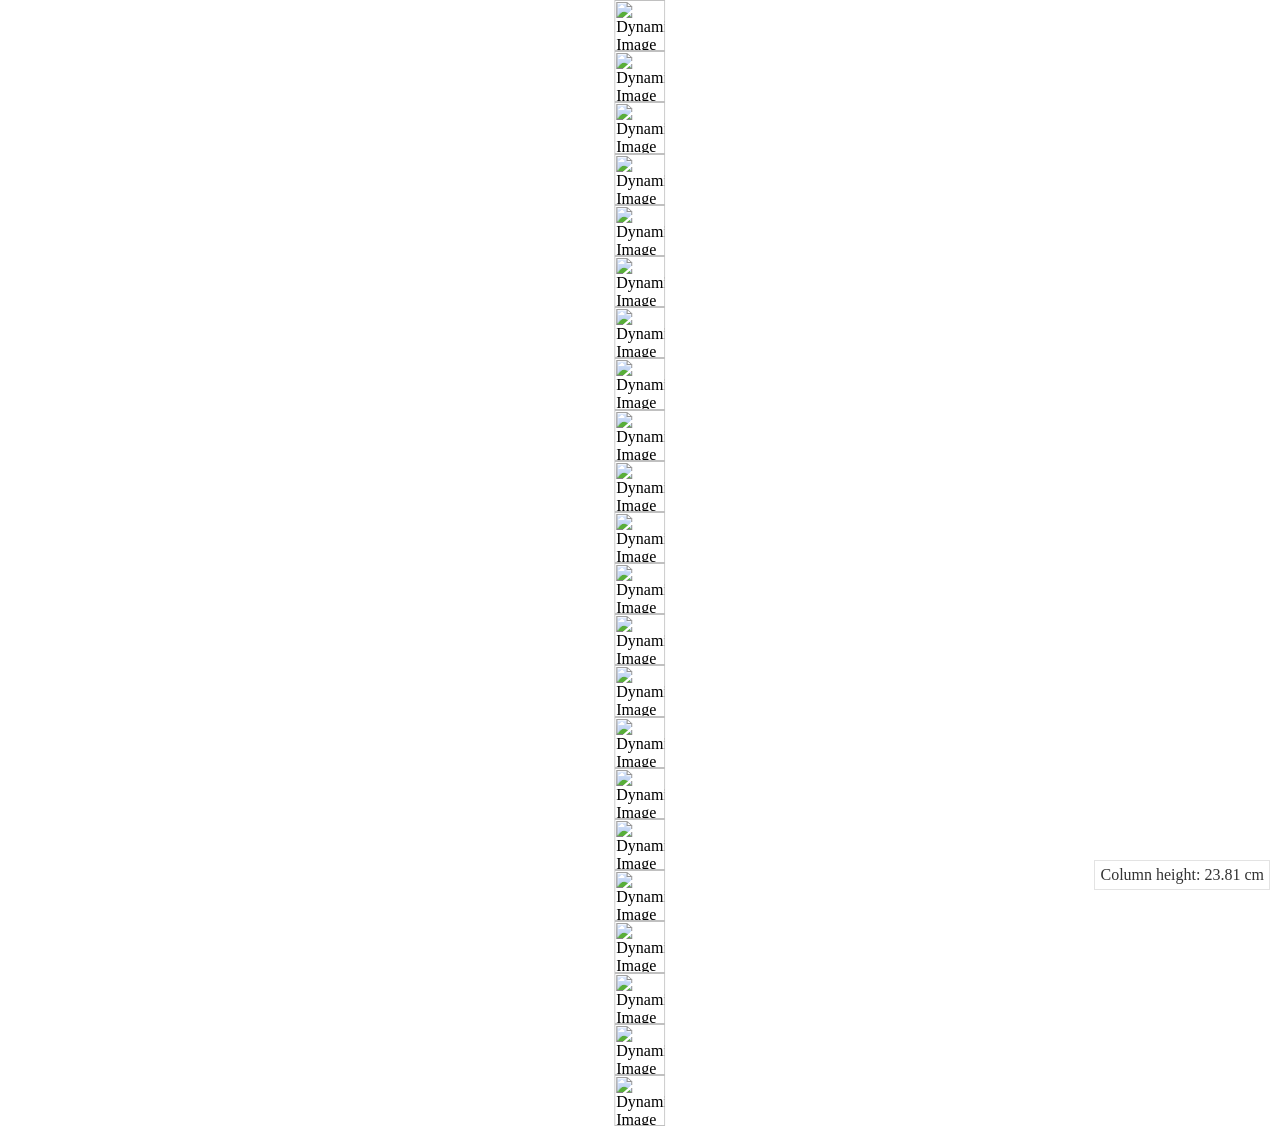
==== index.html @ cb5400fd "Add files via upload" ====
<html lang="en">
<head>
<meta charset="UTF-8">
<meta name="viewport" content="width=device-width, initial-scale=1.0">
<title>Endless Roman Column</title>
<link rel="stylesheet" href="style.css">
<style>
     
     body {
  background-color: #ffffff; /* Light gray background */
  
}

   @keyframes floatAnimation {
            0% { transform: translate(0, 0); }
            50% { transform: translate(0, -20px); }
            100% { transform: translate(0, 0); }
        }

    #pageHeightDisplay {
    position: fixed;
    /* font: arial; */
    bottom: 10px; /* Distance from the bottom of the viewport */
    right: 10px; /* Distance from the right of the viewport */
    background-color: white; /* Background color for visibility */
    padding: 5px; /* Padding around the text */
    border: 1px solid #ddd; /* Optional: adds a border */
    z-index: 1001; /* Ensures it stays above other content */
    opacity: 0.8; /* Optional: makes the background slightly transparent */
    }

  



        #image-container img {
            position: absolute;
            transform: scale(4);
            object-fit: contain;         /* Maintain aspect ratio while fitting within container */
  display: block;              /* Prevents inline gaps */
  margin: auto;      
  opacity: 0; 
        }
    .dynamic-image {  
        /* column   */
        left: 49%;
        transform: translateX(1200%);
        width: 4vw;
        display: block;
        z-index: 5;

    }

   
</style>
</head>
<body>
   
       
      
        <!-- Add more images as needed -->
    </div>

    
   


    <script src="toomanysketch.js"></script>

    <a id="pageHeightDisplay" target="_blank">column height: 0 cm</a>

<script src="sketch.js"></script>
</body>
</html>
---- style.css ----
/* Be cautious about 100vw */
* {
    margin: 0;
    padding: 0;
    box-sizing: border-box; /* Ensure consistent box sizing */
  }
  
  /* Prevent overflow */
  html, body {
    width: 100%;
    overflow-x: hidden;  /* Prevent horizontal scrolling */
  }
.confirm {
    position: fixed;
    top: 50%;
    left: 50%;
    width: 50%; /* Adjust the width as needed */
    height: auto; /* Let the height adjust based on content */
    background: rgba(255, 255, 255, 0);
    padding: 10px;
    box-sizing: border-box;
    z-index: 1000;
    opacity: 0;
    animation-name: confirm---open;
    animation-duration: 0.2s;
    animation-fill-mode: forwards;
    font-family: 'Times New Roman', Times, serif;
    display: flex;
    align-items: center;
    justify-content: center;
    transform: translate(-50%, -50%); /* Center the window */
}

.confirm--close {
    animation-name: confirm---close;

}

.confirm__window {
    width: 100%;
    max-width: 1000px;
    background: #ffffff;
    font-size: 14px;
   
    border: 1px solid #000000; /* Add a black border */
    /* border-radius: 5px; */
    overflow: hidden;
    /* box-shadow: 0 0 10px rgba(0, 0, 0, 0.3); */
    font-family: 'Times New Roman', Times, serif;
    opacity: 0;
    transform: scale(0.75);
    animation-name: confirm__window---open;
    animation-duration: 0.2s;
    animation-fill-mode: forwards;
    animation-delay: 0.2s;
}

.confirm__titlebar,
.confirm__content,
.confirm__buttons {
  
    padding: 1em;
}

.confirm__titlebar {
    background: #fffefe;
    color: #000000;
    line-height: 0.7em;
    display: flex;
    align-items: center;
    justify-content: space-between;
    border-bottom: 1px solid #000000;
}

.confirm__title {
    /* font-weight: bold; */
    font-family: 'Times New Roman', Times, serif;
    font-size: 1em;
}

.confirm__close {
    font-family: 'Times New Roman', Times, serif;
    background: none;
    outline: none;
    border: none;
    transform: scale(2.5);
    color: #000000;
    transition: color 0.15s;
}

.confirm__close:hover {
    color: #ffffff;
    cursor: pointer;
}

.confirm__content {
    line-height: 2em;
    font-family: 'Times New Roman', Times, serif;
}

.confirm__buttons {
    background: #dccdcd;
   
    display: flex;
    justify-content: flex-end;
    

    /* padding: 0.8em 1.2em; */
  
    background: #ffffff;
    color: solid #000000;
    font-family: 'Times New Roman', Times, serif;
    /* font-weight: bold; */
    font-size: 1em;
    gap: 1em; 
    margin-left: 0.9em;
    cursor: pointer;
    outline: none;
}

.confirm__button {
    background: #eeeeee;
   
    display: flex;
    justify-content: flex-end;
    border: 1px solid #000000; 

    padding: 0.3em 0.5em; 
    background: #ffffff;
    color: solid #000000;
    font-family: 'Times New Roman', Times, serif;
    cursor: pointer;
    outline: none;
}

.confirm__button--fill {
    background: #ffffff;
    color: #333333;
}

.confirm__button:focus {
    box-shadow: 0 0 30px rgba(0, 0, 0, 0.5);
}

@keyframes confirm---open {
    from { opacity: 0 }
    to { opacity: 1 }
}

@keyframes confirm---close {
    from { opacity: 1 }
    to { opacity: 0 }
}

@keyframes confirm__window---open {
    to {
        opacity: 1;
        transform: scale(1);
    }
}

#confirmDialog {
    display: none; /* Hidden initially */
}

.dynamic-heart {
    font-size: 1.5rem;
    position: fixed;
    pointer-events: none;
    animation: float 5s linear infinite;
  }
  
  /* Style for fireworks (heart particles) */
  .firework {
    position: fixed;
    font-size: 1.5rem; /* Adjust size for visibility */
    pointer-events: none;
    opacity: 1; /* Start fully visible */
    transition: opacity 1s ease-out;
  }
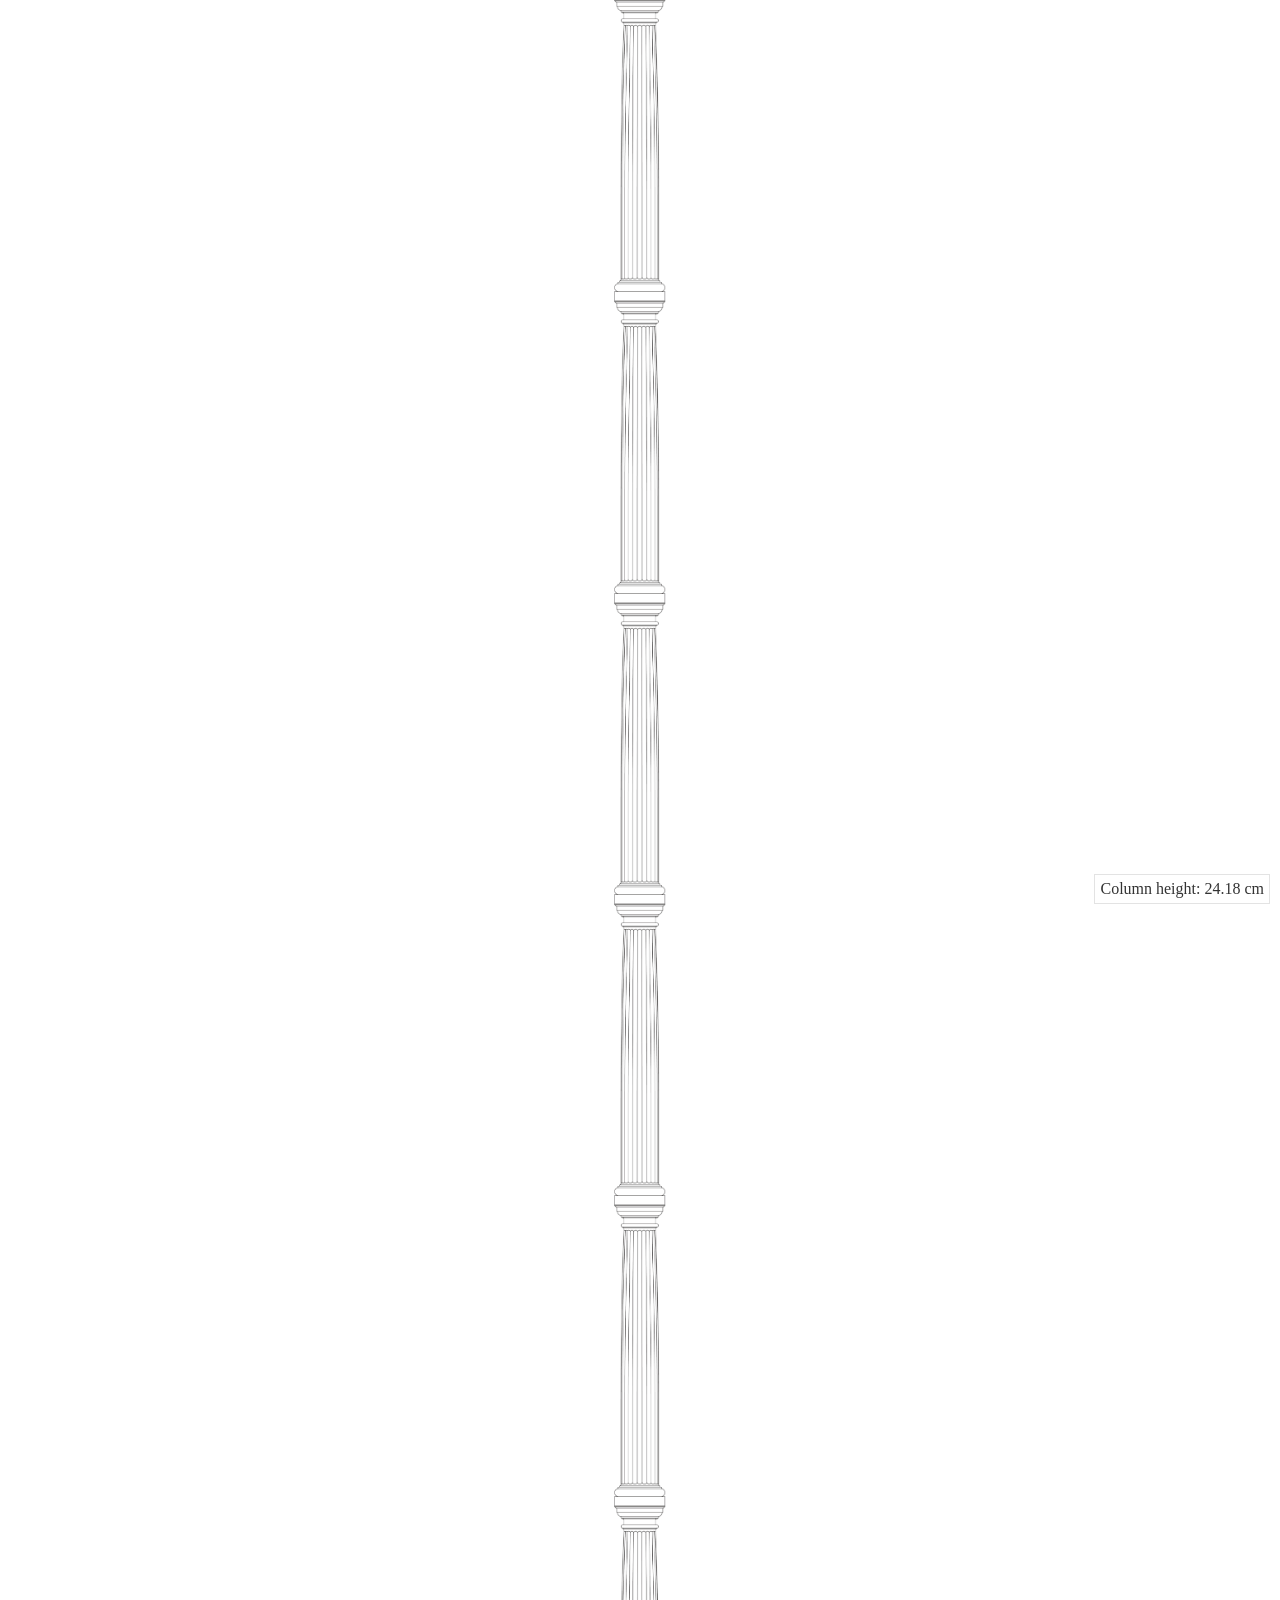
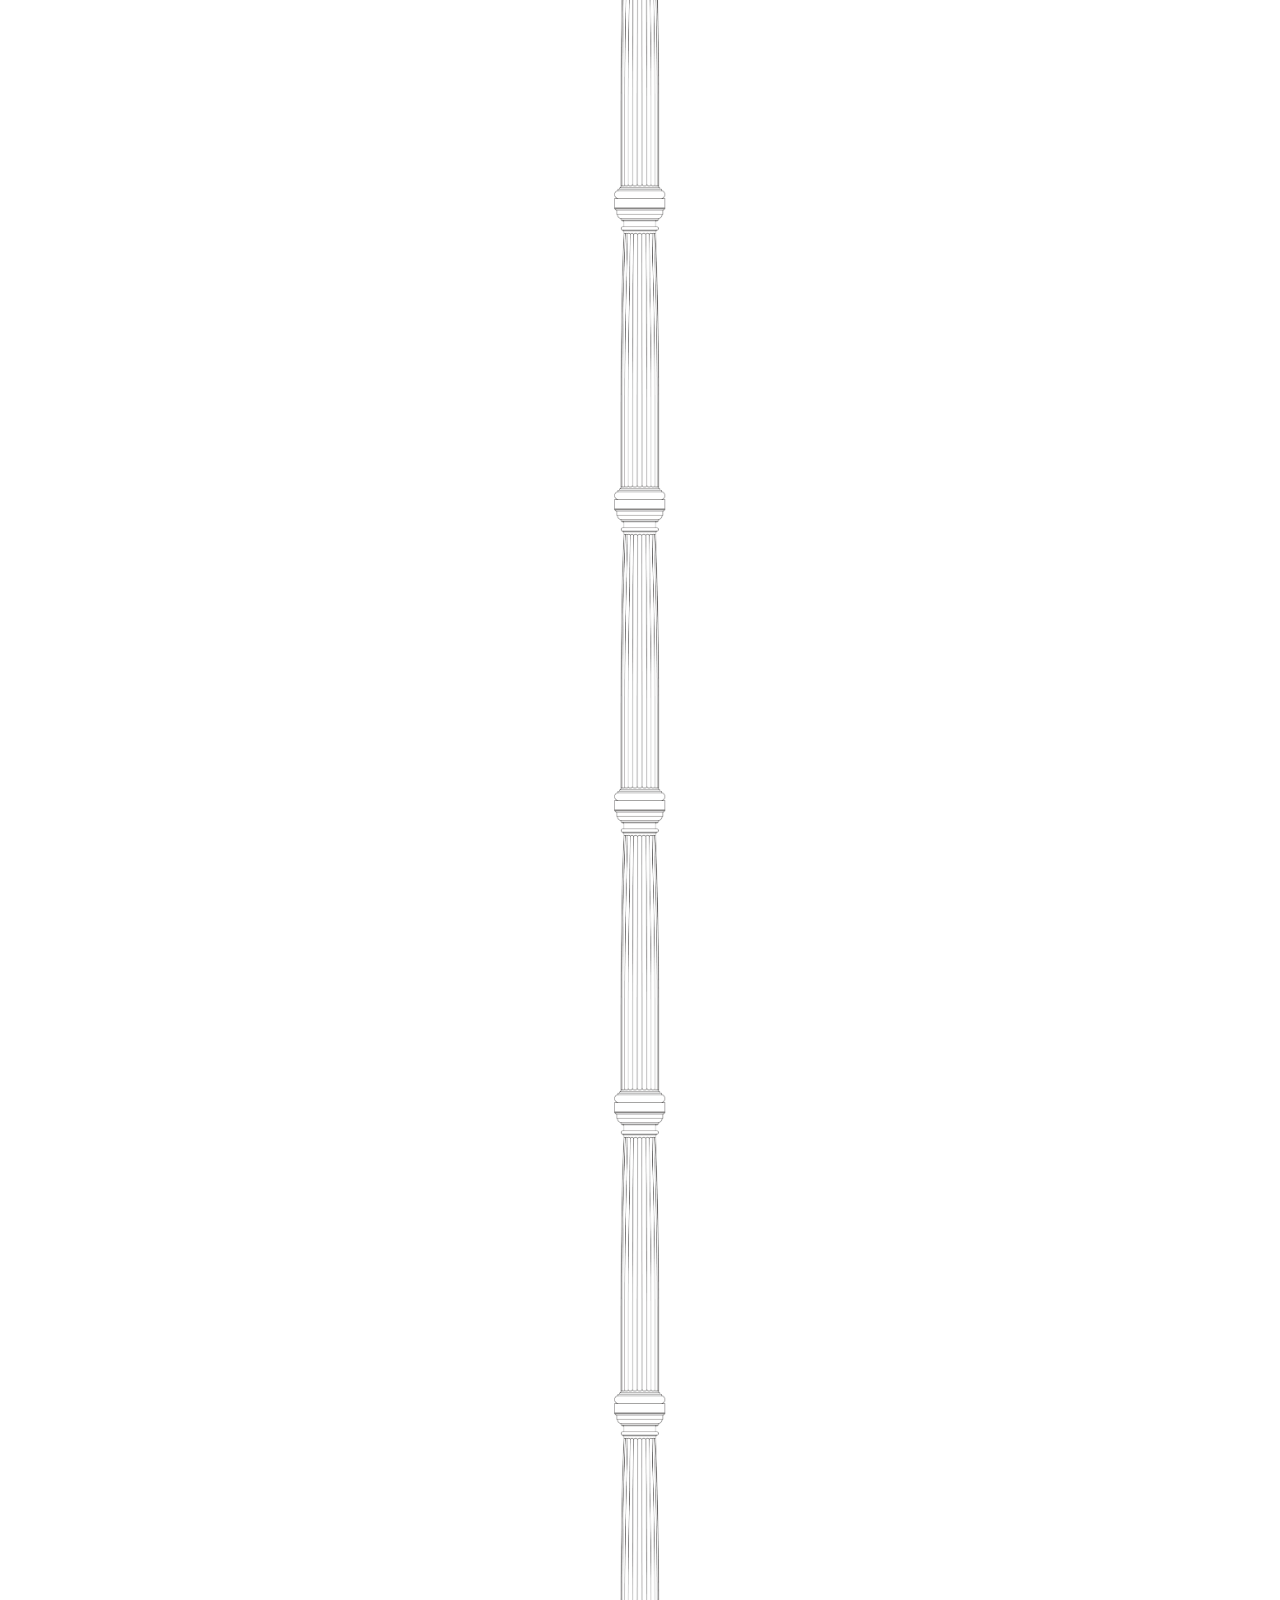
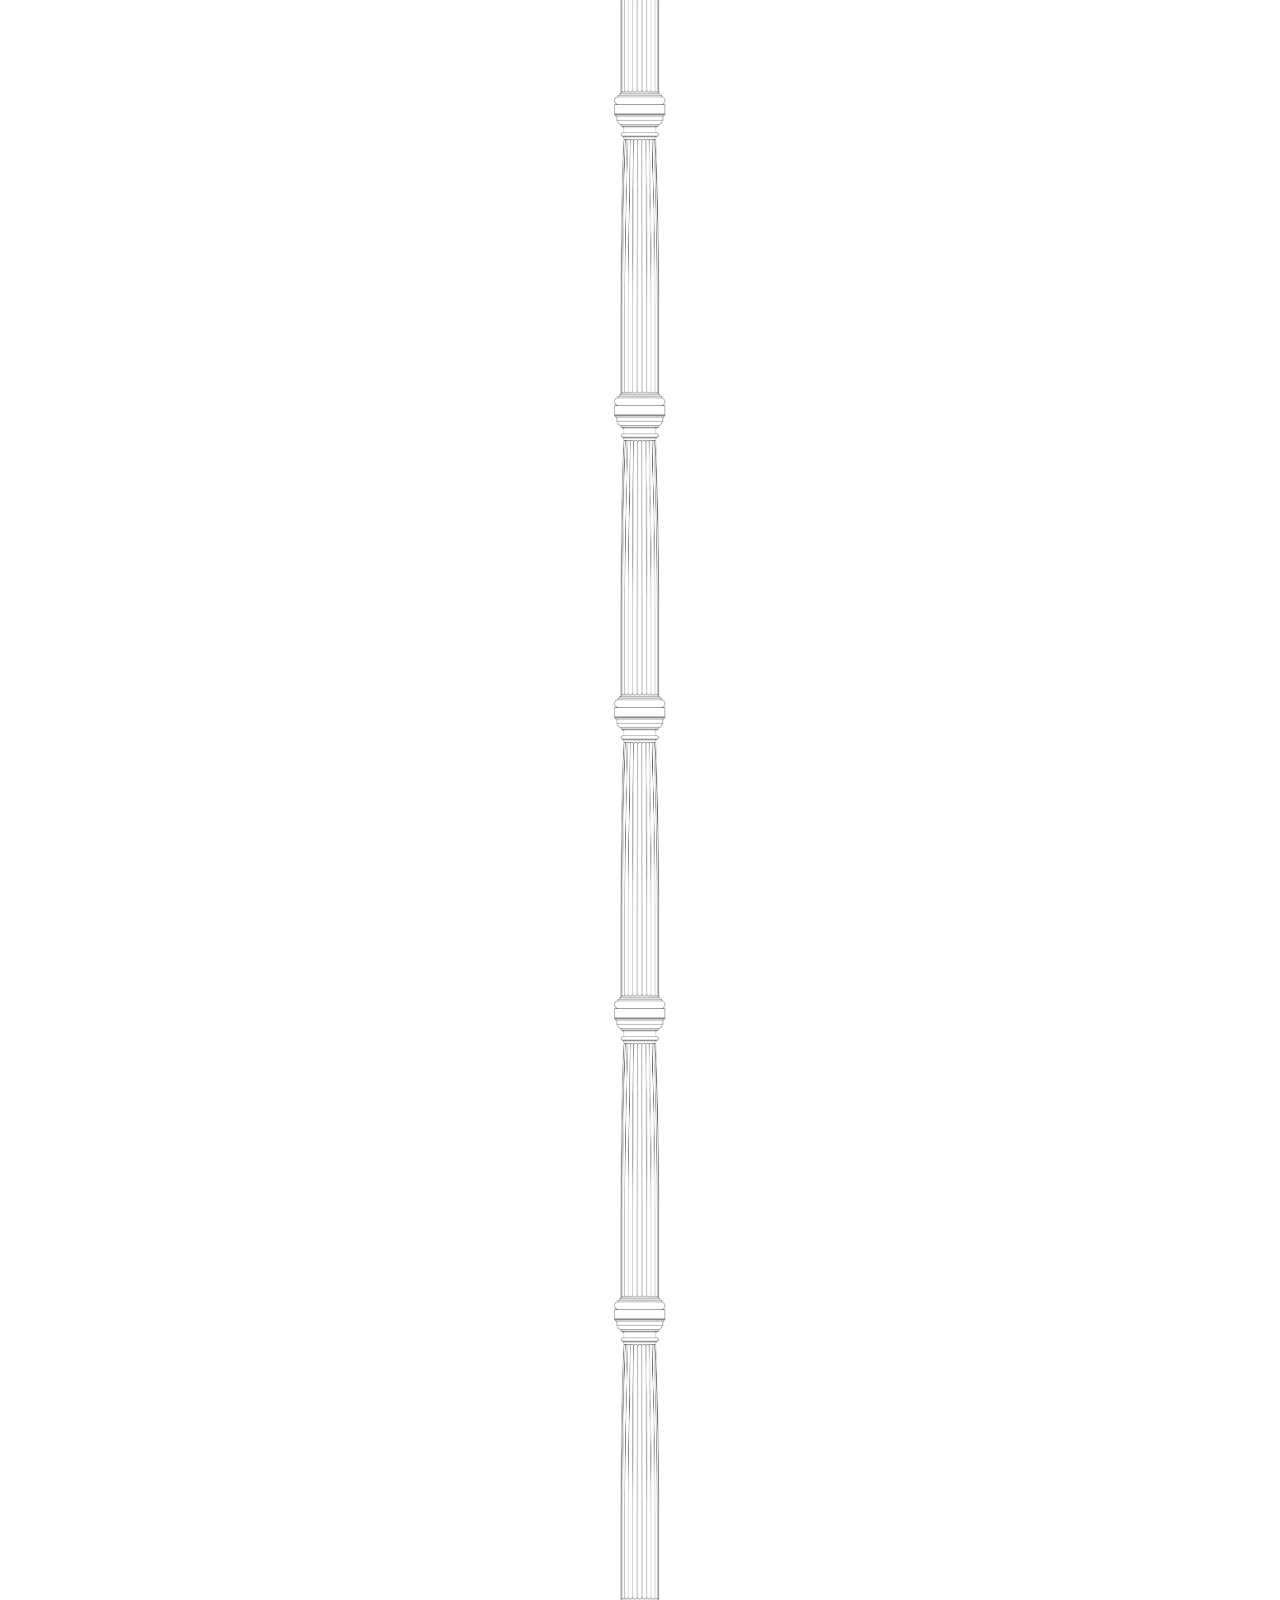
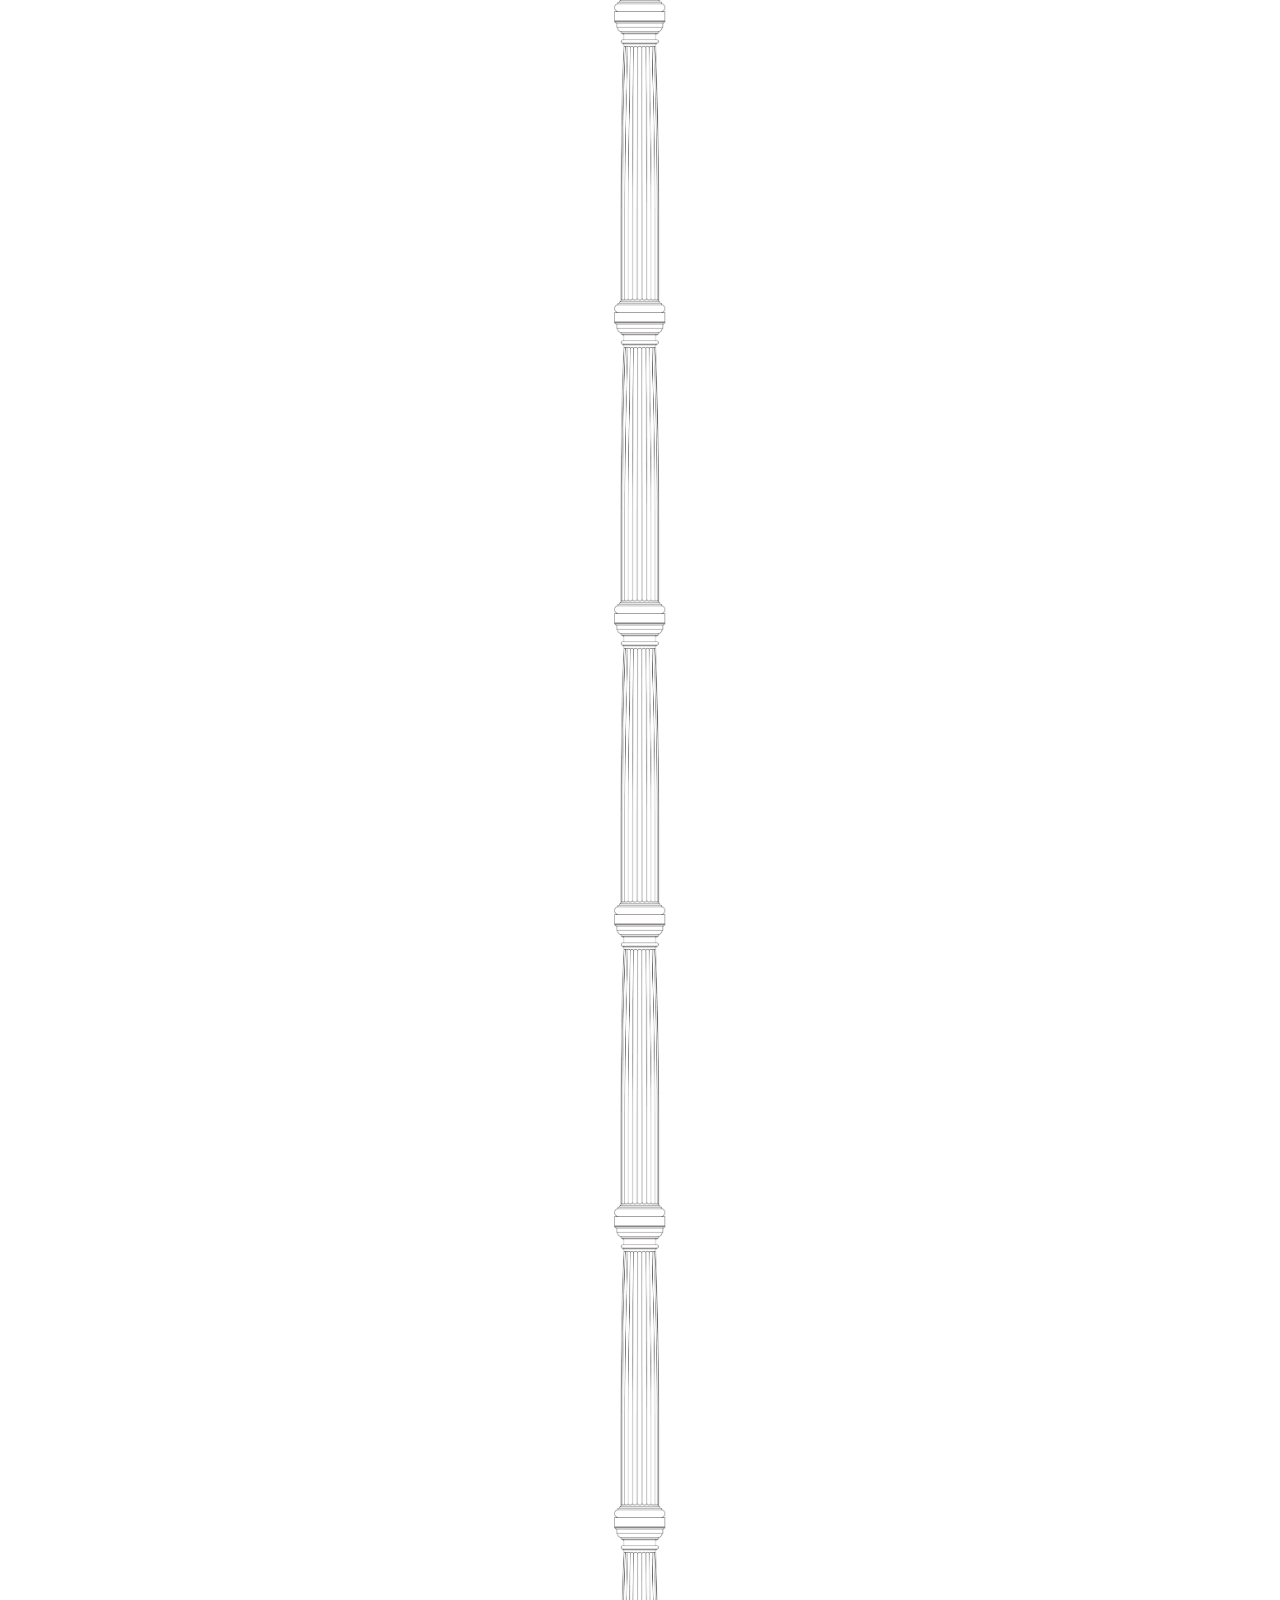
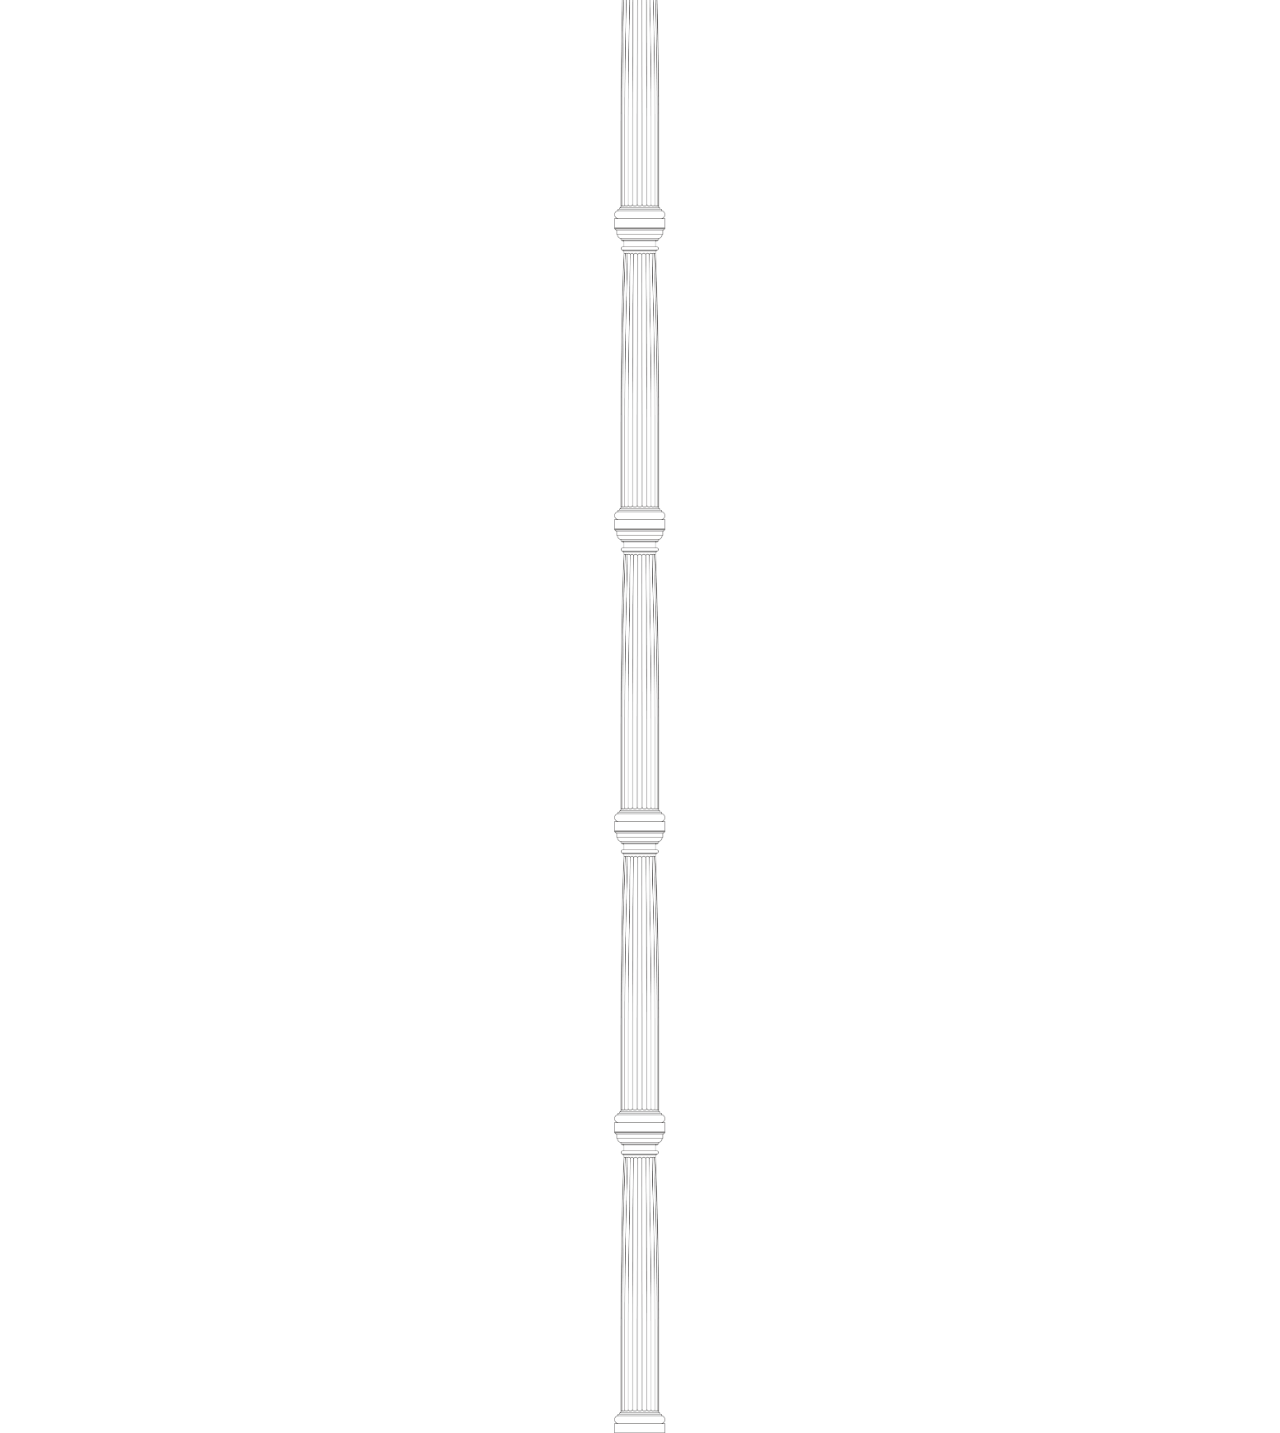
==== commit 8b423ff6: "Add files via upload" ====
--- a/index.html
+++ b/index.html
@@ -1,74 +1,462 @@
+<!DOCTYPE html>
 <html lang="en">
 <head>
-<meta charset="UTF-8">
-<meta name="viewport" content="width=device-width, initial-scale=1.0">
-<title>Endless Roman Column</title>
-<link rel="stylesheet" href="style.css">
-<style>
-     
-     body {
-  background-color: #ffffff; /* Light gray background */
-  
-}
-
-   @keyframes floatAnimation {
+    <meta charset="UTF-8">
+    <meta name="viewport" content="width=device-width, initial-scale=1.0">
+    <title>Endless Roman Column</title>
+    <link rel="stylesheet" href="style.css">
+    <style>
+        body {
+            background-color: #ffffff; /* Light gray background */
+        }
+
+        @keyframes floatAnimation {
             0% { transform: translate(0, 0); }
             50% { transform: translate(0, -20px); }
             100% { transform: translate(0, 0); }
         }
 
-    #pageHeightDisplay {
-    position: fixed;
-    /* font: arial; */
-    bottom: 10px; /* Distance from the bottom of the viewport */
-    right: 10px; /* Distance from the right of the viewport */
-    background-color: white; /* Background color for visibility */
-    padding: 5px; /* Padding around the text */
-    border: 1px solid #ddd; /* Optional: adds a border */
-    z-index: 1001; /* Ensures it stays above other content */
-    opacity: 0.8; /* Optional: makes the background slightly transparent */
-    }
-
-  
-
-
+        #pageHeightDisplay {
+            position: fixed;
+            /* font: arial; */
+            bottom: 10px; /* Distance from the bottom of the viewport */
+            right: 10px; /* Distance from the right of the viewport */
+            background-color: white; /* Background color for visibility */
+            padding: 5px; /* Padding around the text */
+            border: 1px solid #ddd; /* Optional: adds a border */
+            z-index: 1001; /* Ensures it stays above other content */
+            opacity: 0.8; /* Optional: makes the background slightly transparent */
+        }
 
         #image-container img {
             position: absolute;
             transform: scale(4);
-            object-fit: contain;         /* Maintain aspect ratio while fitting within container */
-  display: block;              /* Prevents inline gaps */
-  margin: auto;      
-  opacity: 0; 
-        }
-    .dynamic-image {  
-        /* column   */
-        left: 49%;
-        transform: translateX(1200%);
-        width: 4vw;
+            object-fit: contain;
+            /* Maintain aspect ratio while fitting within container */
+            display: block;
+            /* Prevents inline gaps */
+            margin: auto;
+            opacity: 0;
+        }
+
+        .dynamic-image {
+            /* column */
+            left: 49%;
+            transform: translateX(1200%);
+            width: 4vw;
+            display: block;
+            z-index: 5;
+        }
+
+        @media (max-width: 768px) {
+    .dynamic-image {
+        width: 10vw;        /* ← Change this number for mobile width! */
+        transform: translateX(480%);  /* ← Change scale(2) for mobile size! */
         display: block;
         z-index: 5;
-
     }
-
-   
-</style>
+}
+
+    </style>
 </head>
 <body>
-   
-       
-      
-        <!-- Add more images as needed -->
+
+
+    <!-- Add more images as needed -->
     </div>
 
+    <script src="toomanysketch.js"></script>
+    <a id="pageHeightDisplay" target="_blank">column height: 0 cm</a>
     
-   
-
-
-    <script src="toomanysketch.js"></script>
-
-    <a id="pageHeightDisplay" target="_blank">column height: 0 cm</a>
-
-<script src="sketch.js"></script>
+    <script>
+        // Auto-scroll variables
+        let autoScrollEnabled = false;
+        let autoScrollInterval = null;
+        const AUTO_SCROLL_SPEED_MIN = 0.8;
+        const AUTO_SCROLL_SPEED_MAX = 2.5;
+        const AUTO_SCROLL_PAUSE_CHANCE = 0.015;
+        const AUTO_SCROLL_PAUSE_DURATION = { min: 200, max: 800 };
+
+        // Detect mobile device
+        const isMobile = /Android|webOS|iPhone|iPad|iPod|BlackBerry|IEMobile|Opera Mini/i.test(navigator.userAgent) ||
+                         (navigator.maxTouchPoints && navigator.maxTouchPoints > 2);
+
+        // Background music setup
+        let audioPlayer = null;
+        let dialogShown = false;
+
+        document.addEventListener("DOMContentLoaded", () => {
+            let lastMilestone = 0;
+            
+            // Initialize background music
+            initBackgroundMusic();
+
+            // Add initial images
+            for (let i = 0; i < (isMobile ? 8 : 10); i++) {
+                addImage();
+                addImageTop();
+            }
+
+            // Setup controls first
+            setupControls();
+
+            // Setup auto-scroll with a small delay to ensure page is ready
+            setTimeout(() => {
+                setupAutoScroll();
+                // Force start auto-scroll
+                startAutoScroll();
+            }, 500);
+
+            // Original scroll listener - modified to not interfere with auto-scroll
+            window.addEventListener("scroll", () => {
+                // Only update height and add images, don't interfere with auto-scroll
+                const scrollBottom = window.innerHeight + window.scrollY >= document.body.offsetHeight - 50;
+                const scrollTop = window.scrollY <= 50;
+
+                if (scrollBottom) {
+                    addImage();
+                } else if (scrollTop) {
+                    addImageTop();
+                }
+
+                // Keep your original dialog at 185000
+                if (window.scrollY >= 185000 && !dialogShown) {
+                    // Don't stop auto-scroll for dialog
+                    
+                    Confirm.open({
+                        title: '🤔',
+                        message: 'If we have to work and build, can we work on the build of love?',
+                        okText: 'Yes',
+                        cancelText: 'No',
+                        onok: () => {
+                            redirectToNextPage();
+                        },
+                        oncancel: () => {
+                            closeConfirm();
+                            dialogShown = true;
+                            // Auto-scroll continues even after dialog
+                        }
+                    });
+
+                    dialogShown = true;
+                }
+
+                updatePageHeightDisplay();
+            }, { passive: true });
+
+            function addImage() {
+                const image = createImage();
+                document.body.appendChild(image);
+            }
+
+            function addImageTop() {
+                const image = createImage();
+                image.onload = () => {
+                    window.scrollTo(0, window.scrollY + image.height);
+                };
+                document.body.insertBefore(image, document.body.firstChild);
+            }
+
+            function createImage() {
+                const img = document.createElement("img");
+                img.src = "column3.png";
+                img.alt = "Dynamic Image";
+                img.classList.add("dynamic-image");
+                
+                // Make column images 4x larger on mobile
+                if (isMobile) {
+                    img.style.transform = 'scale(4)';
+                    img.style.transformOrigin = 'center';
+                }
+                
+                return img;
+            }
+
+            function updatePageHeightDisplay() {
+                const pixels = window.scrollY + window.innerHeight;
+                const centimeters = (pixels / 96) * 2.54;
+                const pageHeightDisplay = document.getElementById("pageHeightDisplay");
+                if (pageHeightDisplay) {
+                    pageHeightDisplay.textContent = `Column height: ${centimeters.toFixed(2)} cm`;
+                }
+            }
+        });
+
+        function initBackgroundMusic() {
+            audioPlayer = document.createElement('audio');
+            audioPlayer.src = 'music/Goldberg Variations_ BWV 988_ Aria-Johann Sebastian Bach.mp3';
+            audioPlayer.loop = true;
+            audioPlayer.volume = isMobile ? 0.3 : 0.5;
+            audioPlayer.muted = false;
+            
+            const events = isMobile ? 
+                ['touchstart', 'touchend', 'click'] : 
+                ['click', 'touchstart'];
+            
+            events.forEach(event => {
+                document.body.addEventListener(event, attemptAutoplay, { once: true });
+            });
+            
+            window.addEventListener('scroll', attemptAutoplay, { once: true });
+            attemptAutoplay();
+            
+            function attemptAutoplay() {
+                const playPromise = audioPlayer.play();
+                
+                if (playPromise !== undefined) {
+                    playPromise.then(() => {
+                        console.log('Autoplay started successfully');
+                    }).catch(error => {
+                        console.log('Autoplay prevented by browser policy:', error);
+                        
+                        const clickHandler = () => {
+                            audioPlayer.play().catch(e => console.log('Still cannot play audio'));
+                            document.body.removeEventListener('click', clickHandler);
+                            document.body.removeEventListener('touchstart', clickHandler);
+                        };
+                        
+                        document.body.addEventListener('click', clickHandler);
+                        if (isMobile) {
+                            document.body.addEventListener('touchstart', clickHandler);
+                        }
+                    });
+                }
+            }
+            
+            document.body.appendChild(audioPlayer);
+        }
+
+        // Auto-scroll functions
+        function setupAutoScroll() {
+            console.log('Setting up auto-scroll...');
+            // No interaction listeners needed - always scroll
+            console.log('Auto-scroll setup complete - will run continuously');
+        }
+
+        function onUserInteraction(event) {
+            // Only count manual user interactions, not programmatic scrolling
+            if (event.type === 'scroll') {
+                // Don't count scroll events as user interaction when auto-scrolling
+                if (autoScrollEnabled) {
+                    return;
+                }
+            }
+            
+            lastUserScrollTime = Date.now();
+            console.log('User interaction detected:', event.type);
+            
+            if (autoScrollEnabled) {
+                stopAutoScroll();
+                console.log('Auto-scroll paused due to user interaction');
+                
+                setTimeout(() => {
+                    const timeSinceLastInteraction = Date.now() - lastUserScrollTime;
+                    if (timeSinceLastInteraction >= AUTO_SCROLL_DELAY) {
+                        console.log('Resuming auto-scroll after user interaction pause');
+                        startAutoScroll();
+                    }
+                }, AUTO_SCROLL_DELAY);
+            }
+        }
+
+        function startAutoScroll() {
+            if (autoScrollInterval) {
+                console.log('Auto-scroll already running');
+                return;
+            }
+            
+            autoScrollEnabled = true;
+            updateAutoScrollIndicator();
+            console.log('Auto-scroll STARTED! Will run continuously forever...');
+            
+            let currentSpeed = AUTO_SCROLL_SPEED_MIN;
+            let speedDirection = 1;
+            let isPaused = false;
+            let scrollCount = 0;
+            
+            autoScrollInterval = setInterval(() => {
+                if (isPaused) {
+                    return;
+                }
+                
+                const currentScrollY = window.scrollY;
+                const maxScroll = document.documentElement.scrollHeight - window.innerHeight;
+                
+                // Don't stop at bottom - just keep adding content
+                if (currentScrollY >= maxScroll - 50) {
+                    // Add more images to keep going
+                    for (let i = 0; i < 5; i++) {
+                        addImage();
+                    }
+                }
+                
+                // Vary scroll speed naturally
+                currentSpeed += (Math.random() - 0.5) * 0.2 * speedDirection;
+                currentSpeed = Math.max(AUTO_SCROLL_SPEED_MIN, Math.min(AUTO_SCROLL_SPEED_MAX, currentSpeed));
+                
+                if (Math.random() < 0.1) {
+                    speedDirection *= -1;
+                }
+                
+                // Always scroll the page
+                window.scrollBy(0, currentSpeed);
+                scrollCount++;
+                
+                // Log progress every 5 seconds for debugging
+                if (scrollCount % 300 === 0) {
+                    console.log(`Auto-scroll progress: ${currentScrollY}px, speed: ${currentSpeed.toFixed(2)} - CONTINUOUS MODE`);
+                }
+                
+                // Occasional pauses for natural feel
+                if (Math.random() < AUTO_SCROLL_PAUSE_CHANCE) {
+                    isPaused = true;
+                    const pauseDuration = Math.random() * 
+                        (AUTO_SCROLL_PAUSE_DURATION.max - AUTO_SCROLL_PAUSE_DURATION.min) + 
+                        AUTO_SCROLL_PAUSE_DURATION.min;
+                    
+                    setTimeout(() => {
+                        isPaused = false;
+                    }, pauseDuration);
+                }
+                
+            }, 16); // ~60fps
+        }
+
+        function stopAutoScroll() {
+            if (autoScrollInterval) {
+                clearInterval(autoScrollInterval);
+                autoScrollInterval = null;
+                console.log('Auto-scroll stopped');
+            }
+            autoScrollEnabled = false;
+            updateAutoScrollIndicator();
+        }
+
+        function toggleAutoScroll() {
+            if (autoScrollEnabled) {
+                stopAutoScroll();
+                console.log('Auto-scroll manually stopped');
+            } else {
+                startAutoScroll();
+                console.log('Auto-scroll manually started');
+            }
+        }
+
+        function updateAutoScrollIndicator() {
+            // No indicator to update anymore
+        }
+
+        function setupControls() {
+            // Only keyboard controls remain
+            document.addEventListener('keydown', (event) => {
+                if (event.key.toLowerCase() === 'a' && !event.ctrlKey && !event.altKey) {
+                    toggleAutoScroll();
+                }
+                
+                if (event.key.toLowerCase() === 's' && !event.ctrlKey && !event.altKey) {
+                    stopAutoScroll();
+                }
+                
+                if (event.code === 'Space' && !event.ctrlKey && !event.altKey) {
+                    event.preventDefault();
+                    toggleAutoScroll();
+                }
+            });
+        }
+
+
+
+        // Your original Confirm dialog
+        const Confirm = {
+            open(options) {
+                options = Object.assign({
+                    title: '',
+                    message: '',
+                    okText: 'OK',
+                    cancelText: 'Cancel',
+                    onok: () => {},
+                    oncancel: () => {}
+                }, options);
+
+                const html = `
+                    <div class="confirm">
+                        <div class="confirm__window" style="${isMobile ? 'width: 90vw; max-width: 400px; margin: 20px;' : ''}">
+                            <div class="confirm__titlebar">
+                                <span class="confirm__title">${options.title}</span>
+                                <button class="confirm__close" style="${isMobile ? 'font-size: 28px; padding: 10px; min-height: 44px; min-width: 44px;' : ''}">&times;</button>
+                            </div>
+                            <div class="confirm__content" style="${isMobile ? 'font-size: 18px; padding: 20px;' : ''}">${options.message}</div>
+                            <div class="confirm__buttons">
+                                <button class="confirm__button confirm__button--ok confirm__button--fill" style="${isMobile ? 'min-height: 44px; font-size: 18px; padding: 12px 20px;' : ''}">${options.okText}</button>
+                                <button class="confirm__button confirm__button--cancel" style="${isMobile ? 'min-height: 44px; font-size: 18px; padding: 12px 20px;' : ''}">${options.cancelText}</button>
+                            </div>
+                        </div>
+                    </div>
+                `;
+
+                const template = document.createElement('template');
+                template.innerHTML = html.trim();
+                const confirmEl = template.content.firstChild;
+
+                const okButton = confirmEl.querySelector('.confirm__button--ok');
+                const cancelButton = confirmEl.querySelector('.confirm__button--cancel');
+                const closeButton = confirmEl.querySelector('.confirm__close');
+
+                okButton.addEventListener('click', () => {
+                    options.onok();
+                    this._close(confirmEl);
+                });
+
+                cancelButton.addEventListener('click', () => {
+                    options.oncancel();
+                    this._close(confirmEl);
+                });
+
+                closeButton.addEventListener('click', () => {
+                    options.oncancel();
+                    this._close(confirmEl);
+                });
+
+                if (isMobile) {
+                    okButton.addEventListener('touchend', (e) => {
+                        e.preventDefault();
+                        options.onok();
+                        this._close(confirmEl);
+                    });
+
+                    cancelButton.addEventListener('touchend', (e) => {
+                        e.preventDefault();
+                        options.oncancel();
+                        this._close(confirmEl);
+                    });
+
+                    closeButton.addEventListener('touchend', (e) => {
+                        e.preventDefault();
+                        options.oncancel();
+                        this._close(confirmEl);
+                    });
+                }
+
+                document.body.appendChild(confirmEl);
+            },
+            _close(confirmEl) {
+                confirmEl.classList.add('confirm--close');
+                confirmEl.addEventListener('animationend', () => {
+                    document.body.removeChild(confirmEl);
+                });
+            }
+        };
+
+        function closeConfirm() {
+            const confirm = document.querySelector(".confirm");
+            if (confirm) {
+                confirm.remove();
+            }
+        }
+
+        function redirectToNextPage() {
+            window.location.href = "indexheart.html";
+        }
+    </script>
 </body>
 </html>
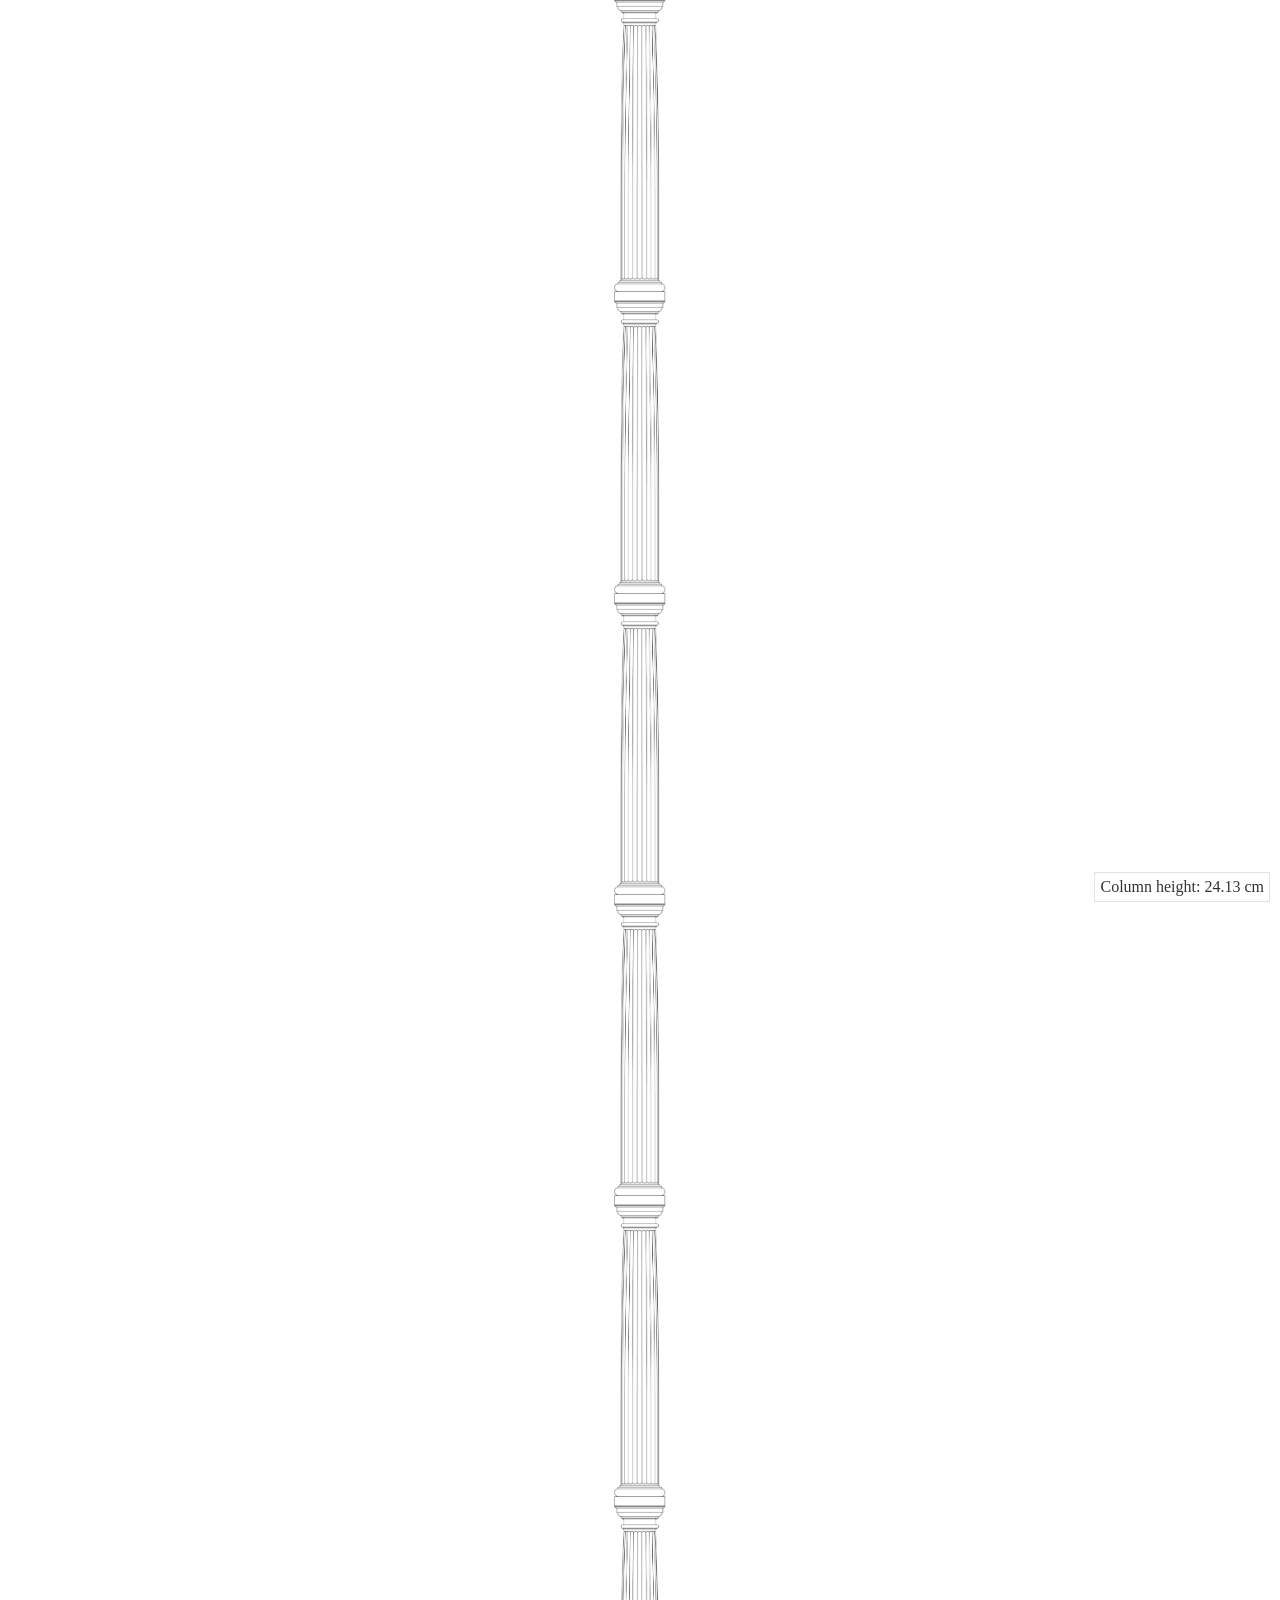
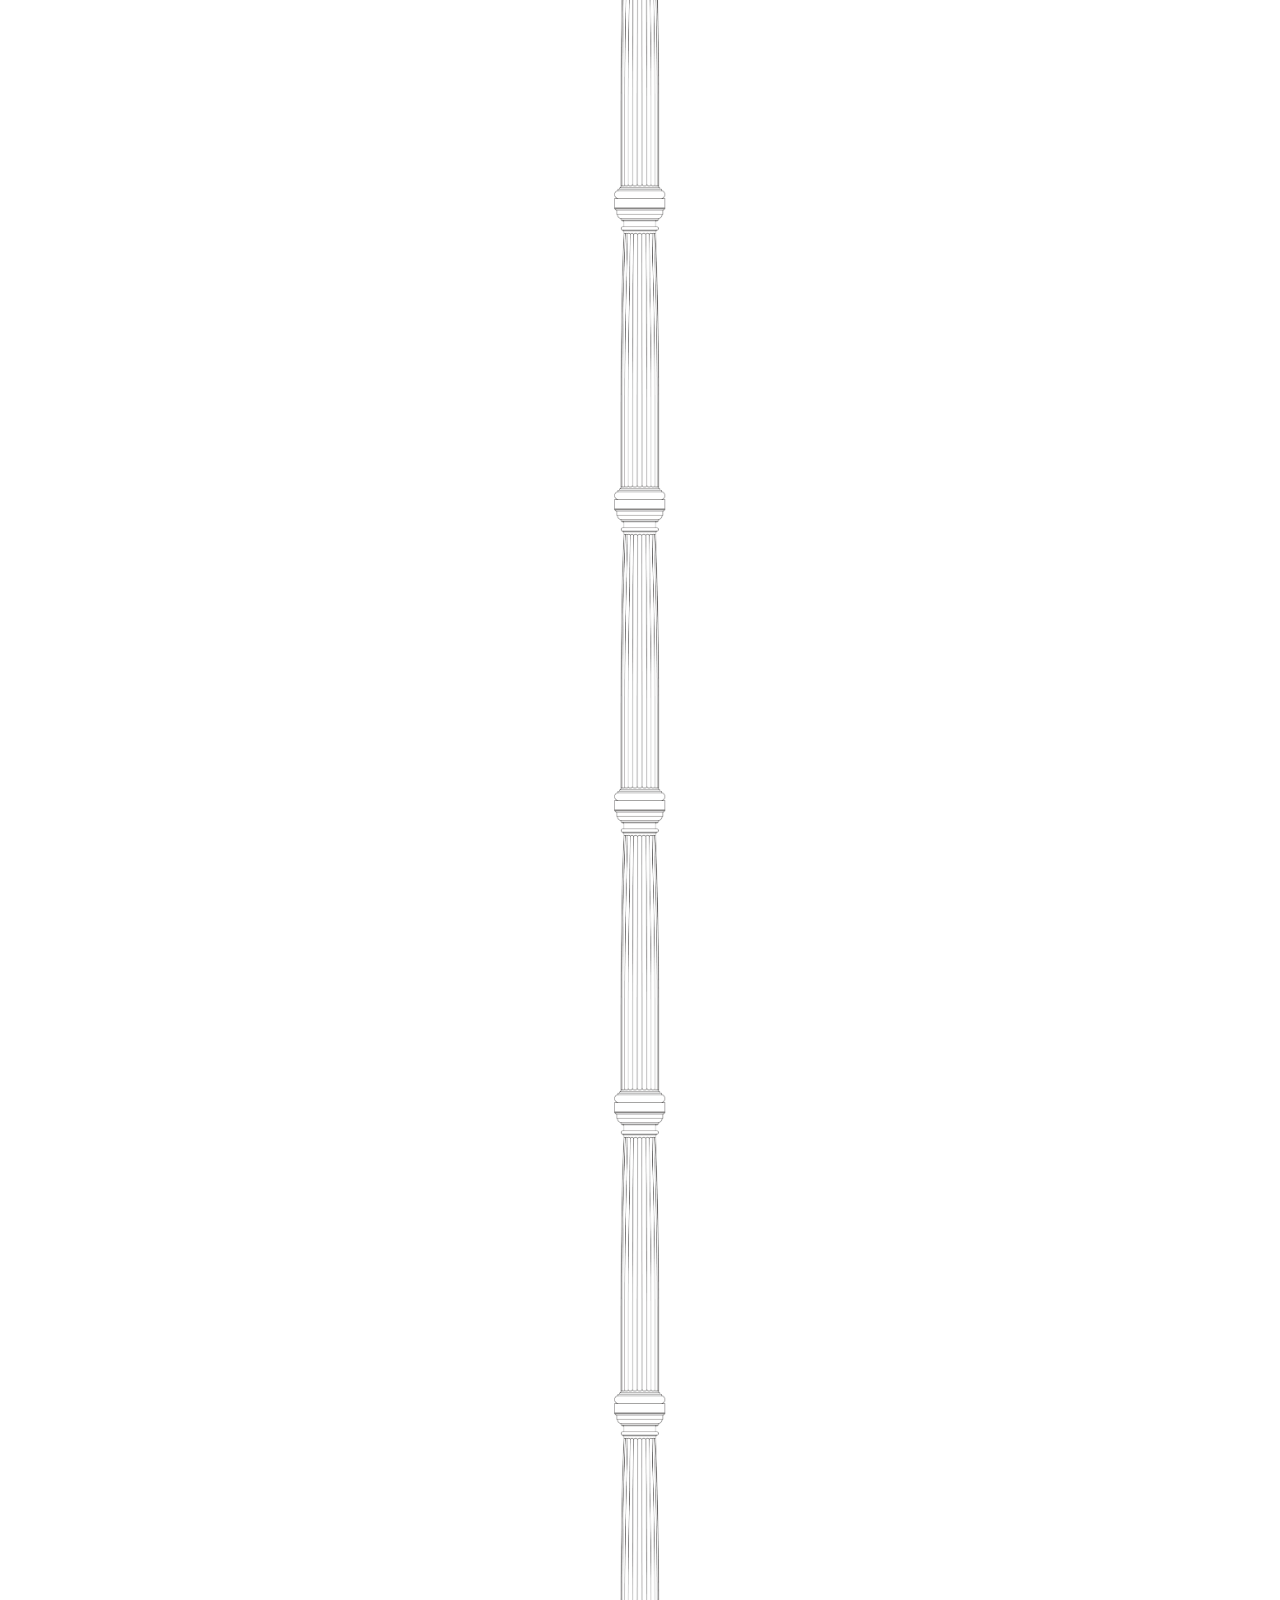
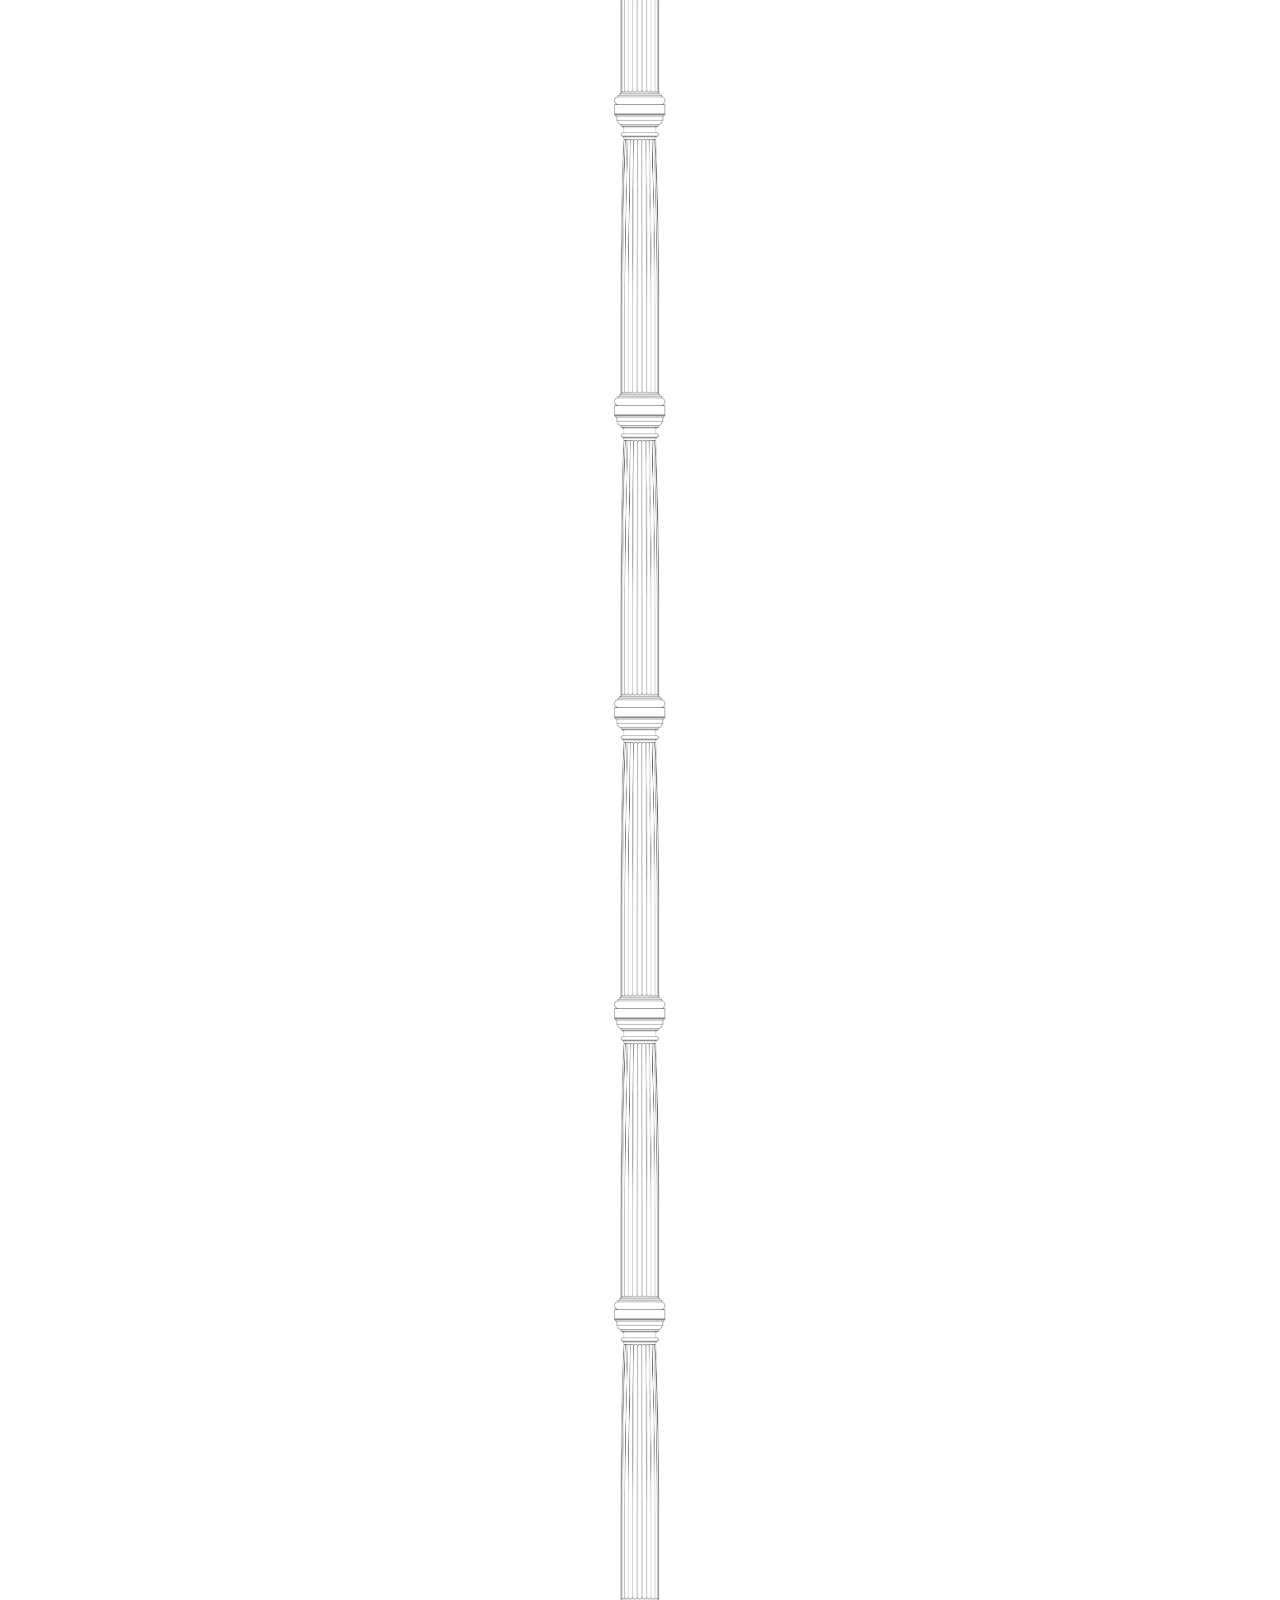
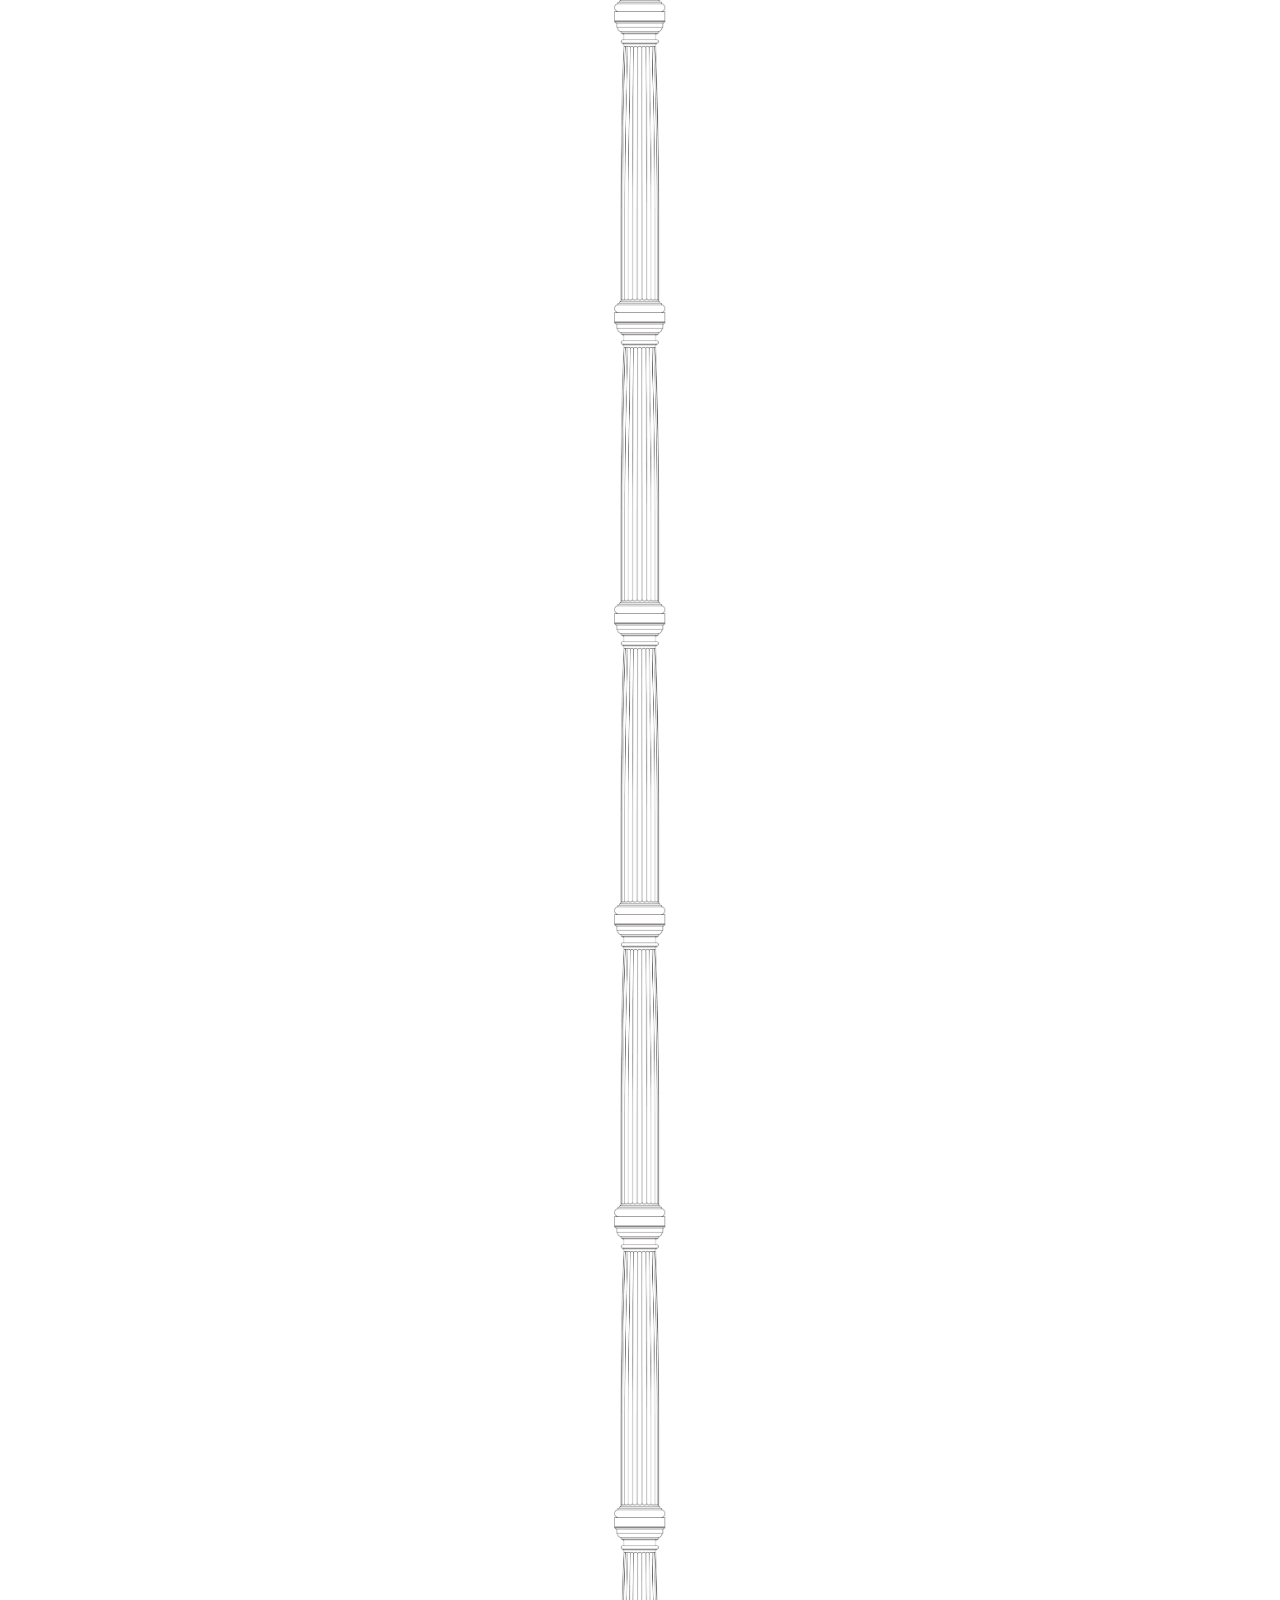
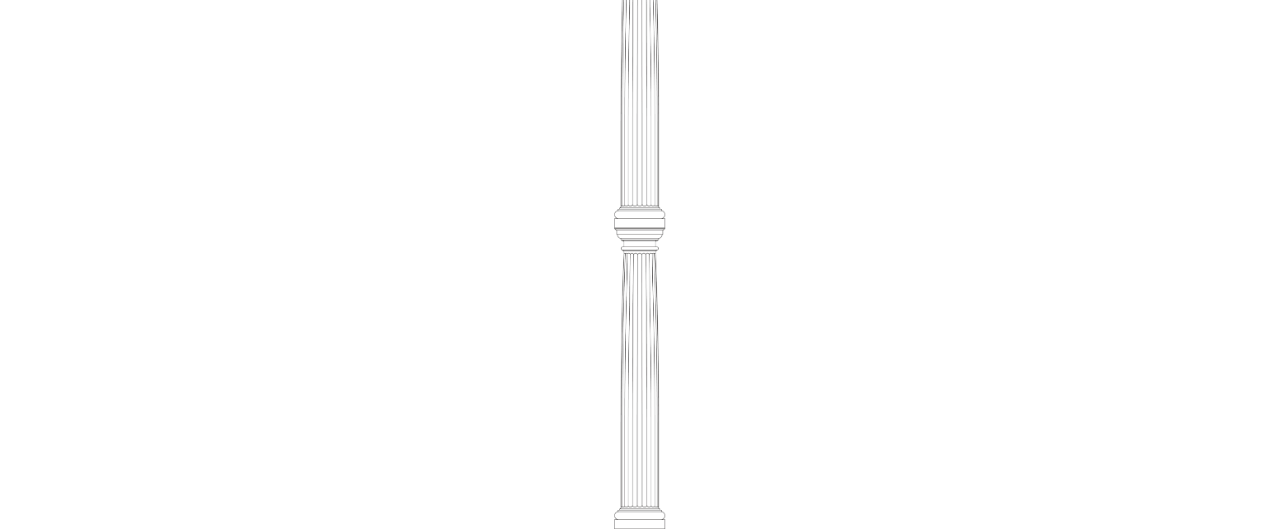
==== commit 09589053: "Add files via upload" ====
--- a/index.html
+++ b/index.html
@@ -48,14 +48,29 @@
             z-index: 5;
         }
 
+        /* Mobile-specific column adjustments */
         @media (max-width: 768px) {
-    .dynamic-image {
-        width: 10vw;        /* ← Change this number for mobile width! */
-        transform: translateX(480%);  /* ← Change scale(2) for mobile size! */
-        display: block;
-        z-index: 5;
-    }
-}
+            .dynamic-image {
+                width: 10vw;        /* Mobile width */
+                transform: translateX(480%);  /* Mobile positioning */
+                display: block;
+                z-index: 5;
+                
+                /* Fix iPhone overlapping */
+                margin: 0;
+                padding: 0;
+                vertical-align: top;
+                line-height: 0;
+            }
+            
+            /* Ensure body has proper spacing on mobile */
+            body {
+                line-height: 0;
+                margin: 0;
+                padding: 0;
+            }
+        }
+
 
     </style>
 </head>
@@ -163,11 +178,8 @@
                 img.alt = "Dynamic Image";
                 img.classList.add("dynamic-image");
                 
-                // Make column images 4x larger on mobile
-                if (isMobile) {
-                    img.style.transform = 'scale(4)';
-                    img.style.transformOrigin = 'center';
-                }
+                // Remove the JavaScript mobile scaling - let CSS handle it
+                // No more JavaScript transform overrides
                 
                 return img;
             }
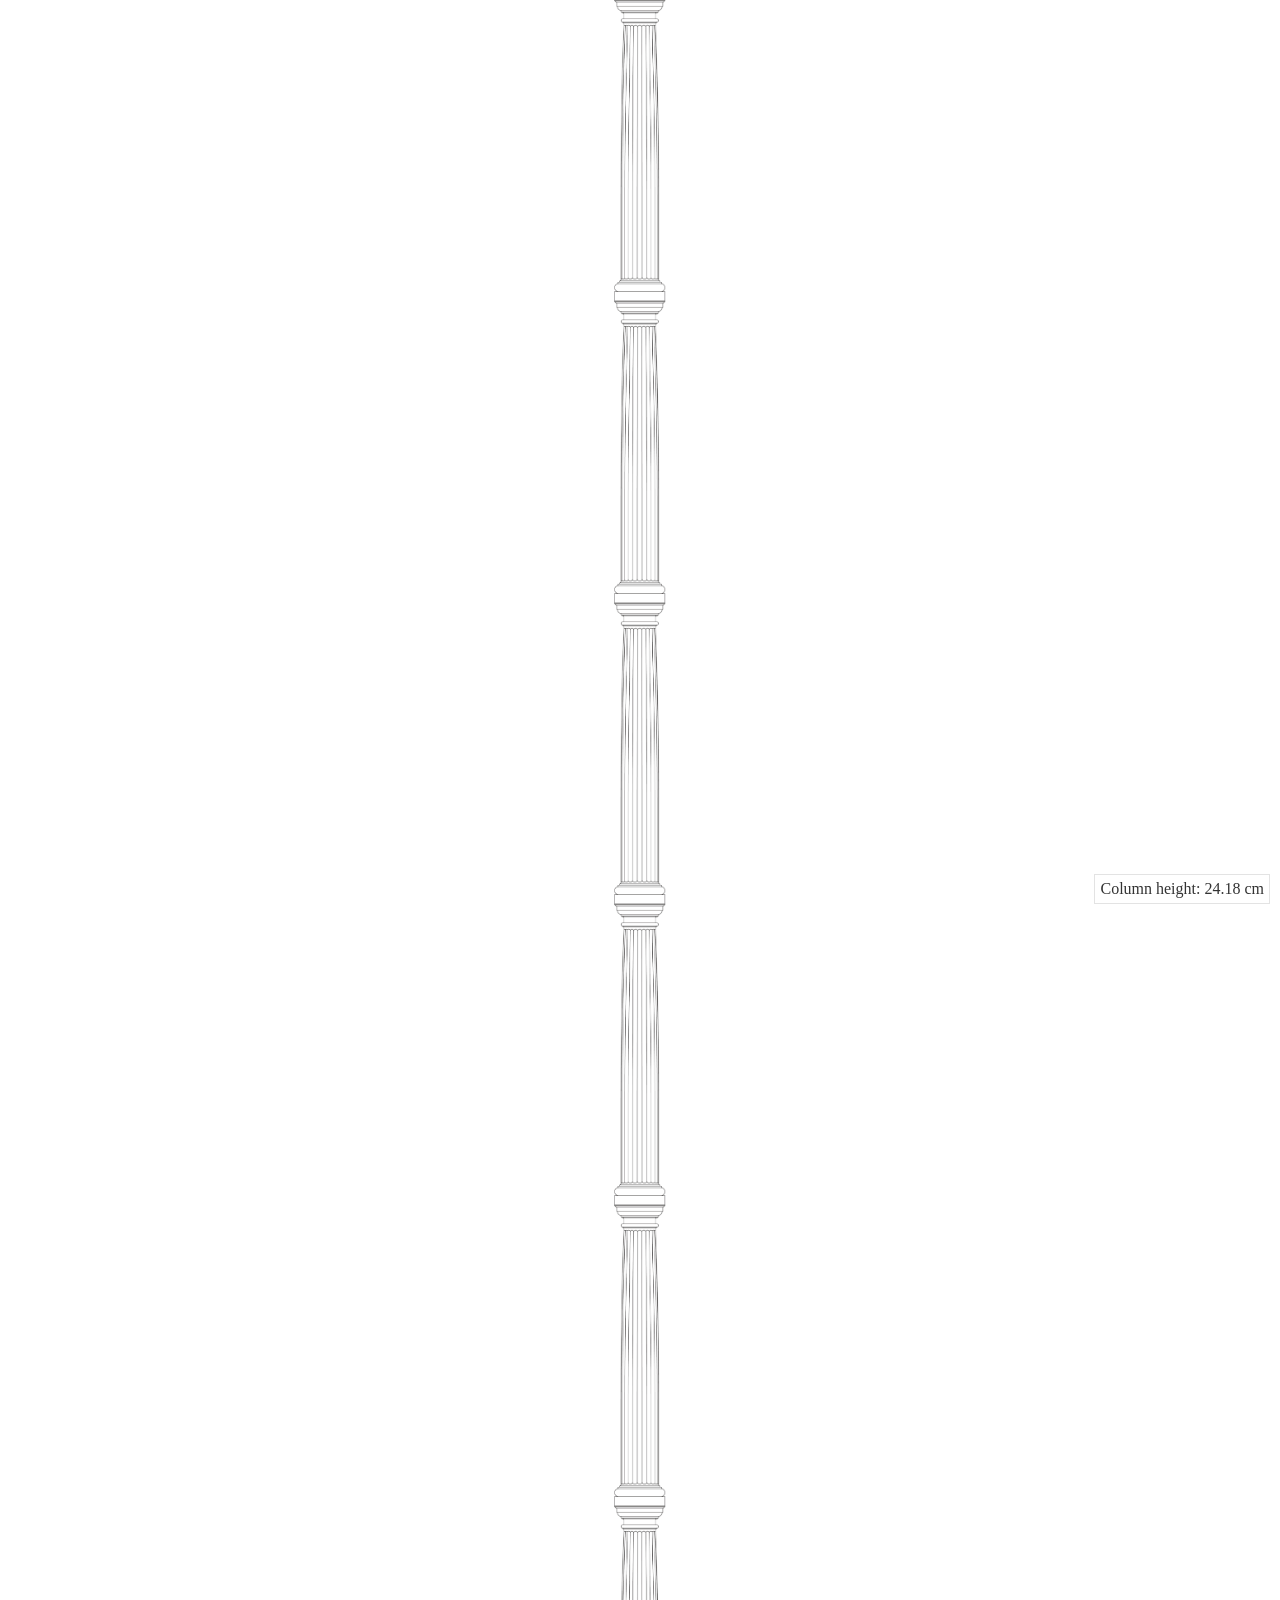
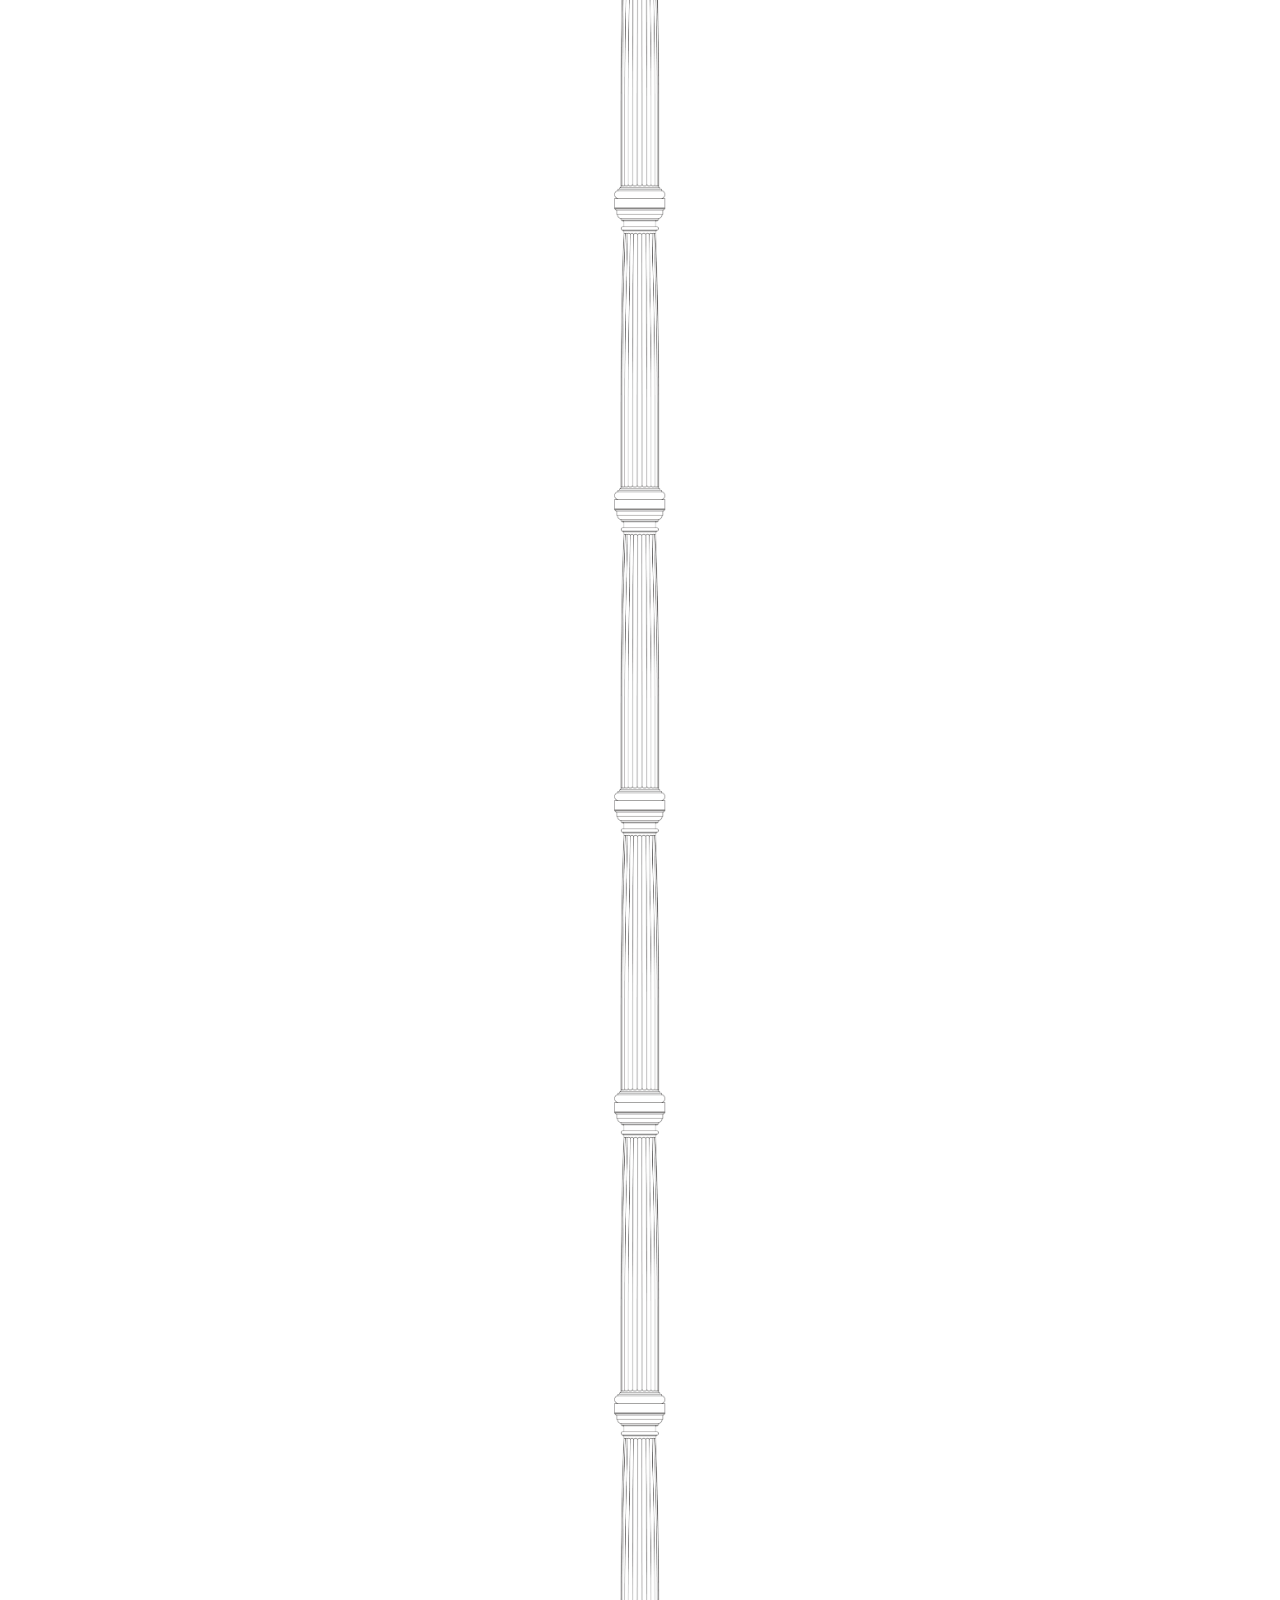
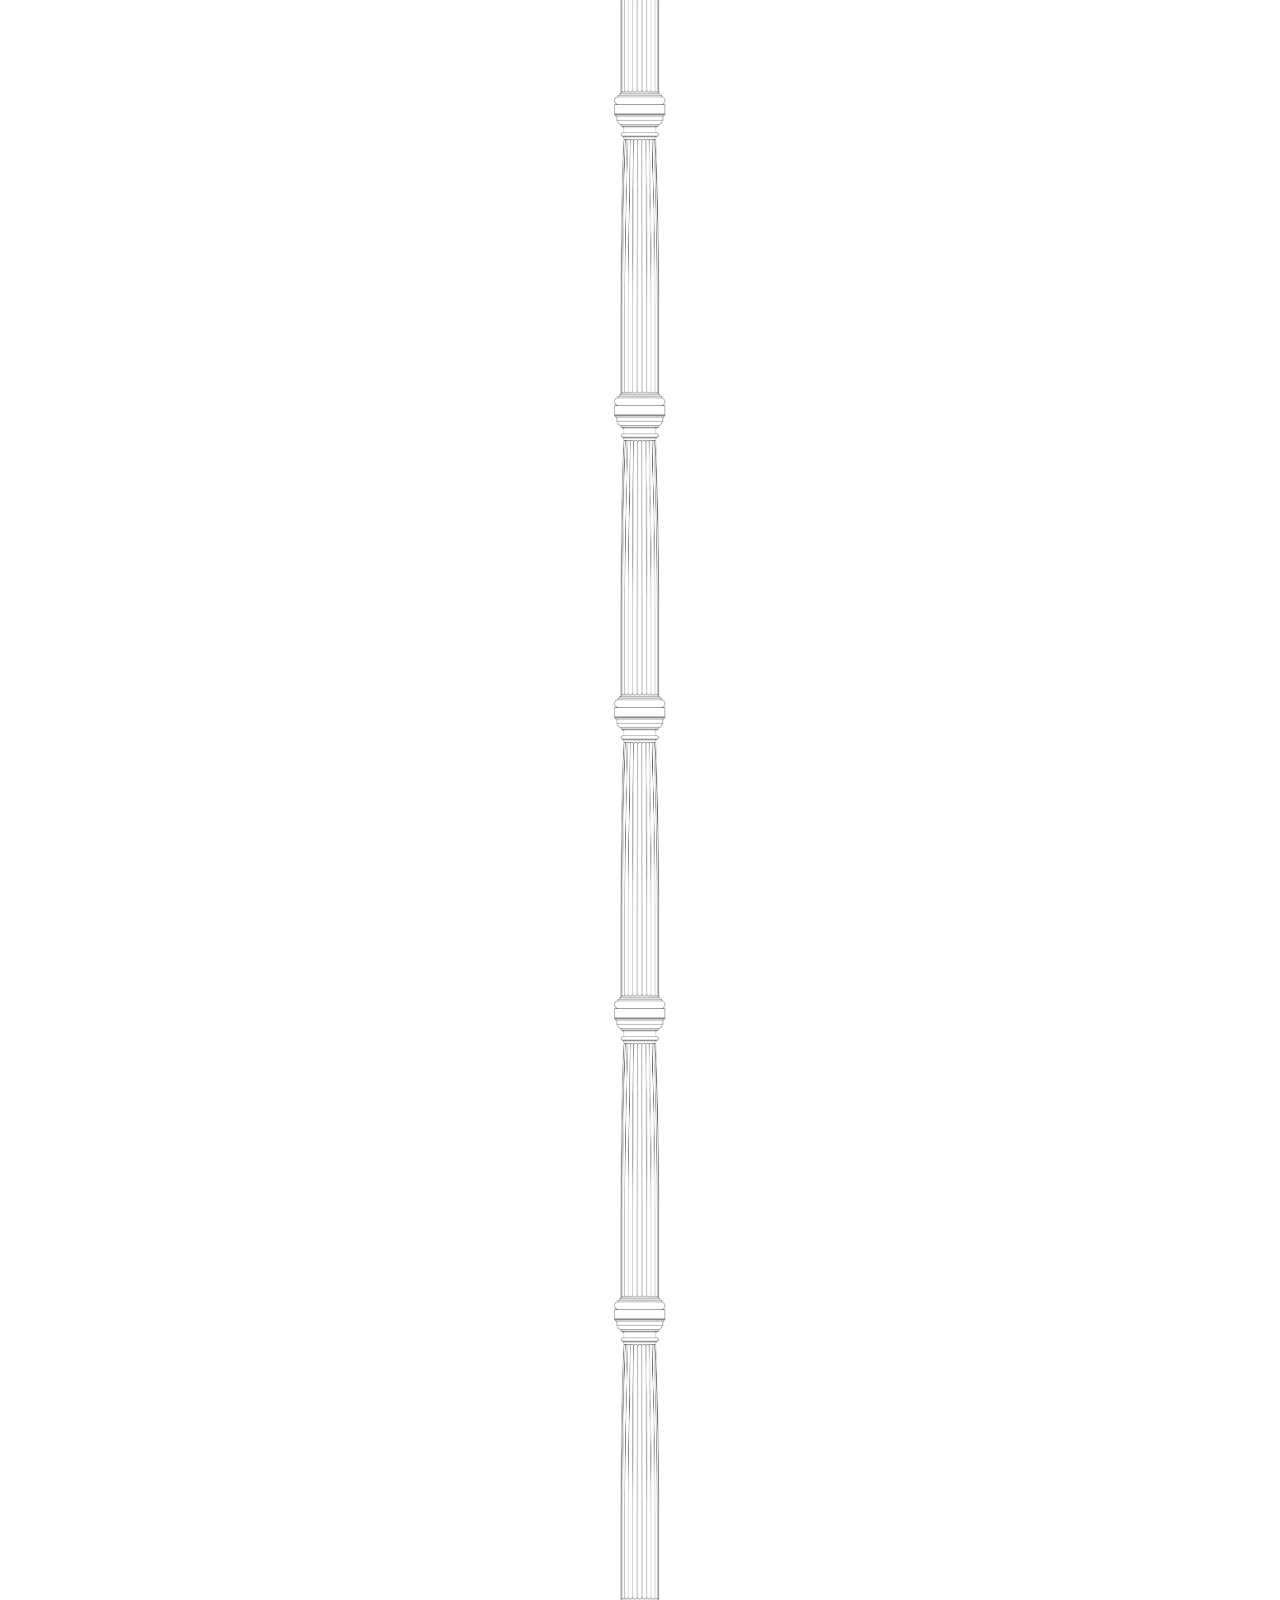
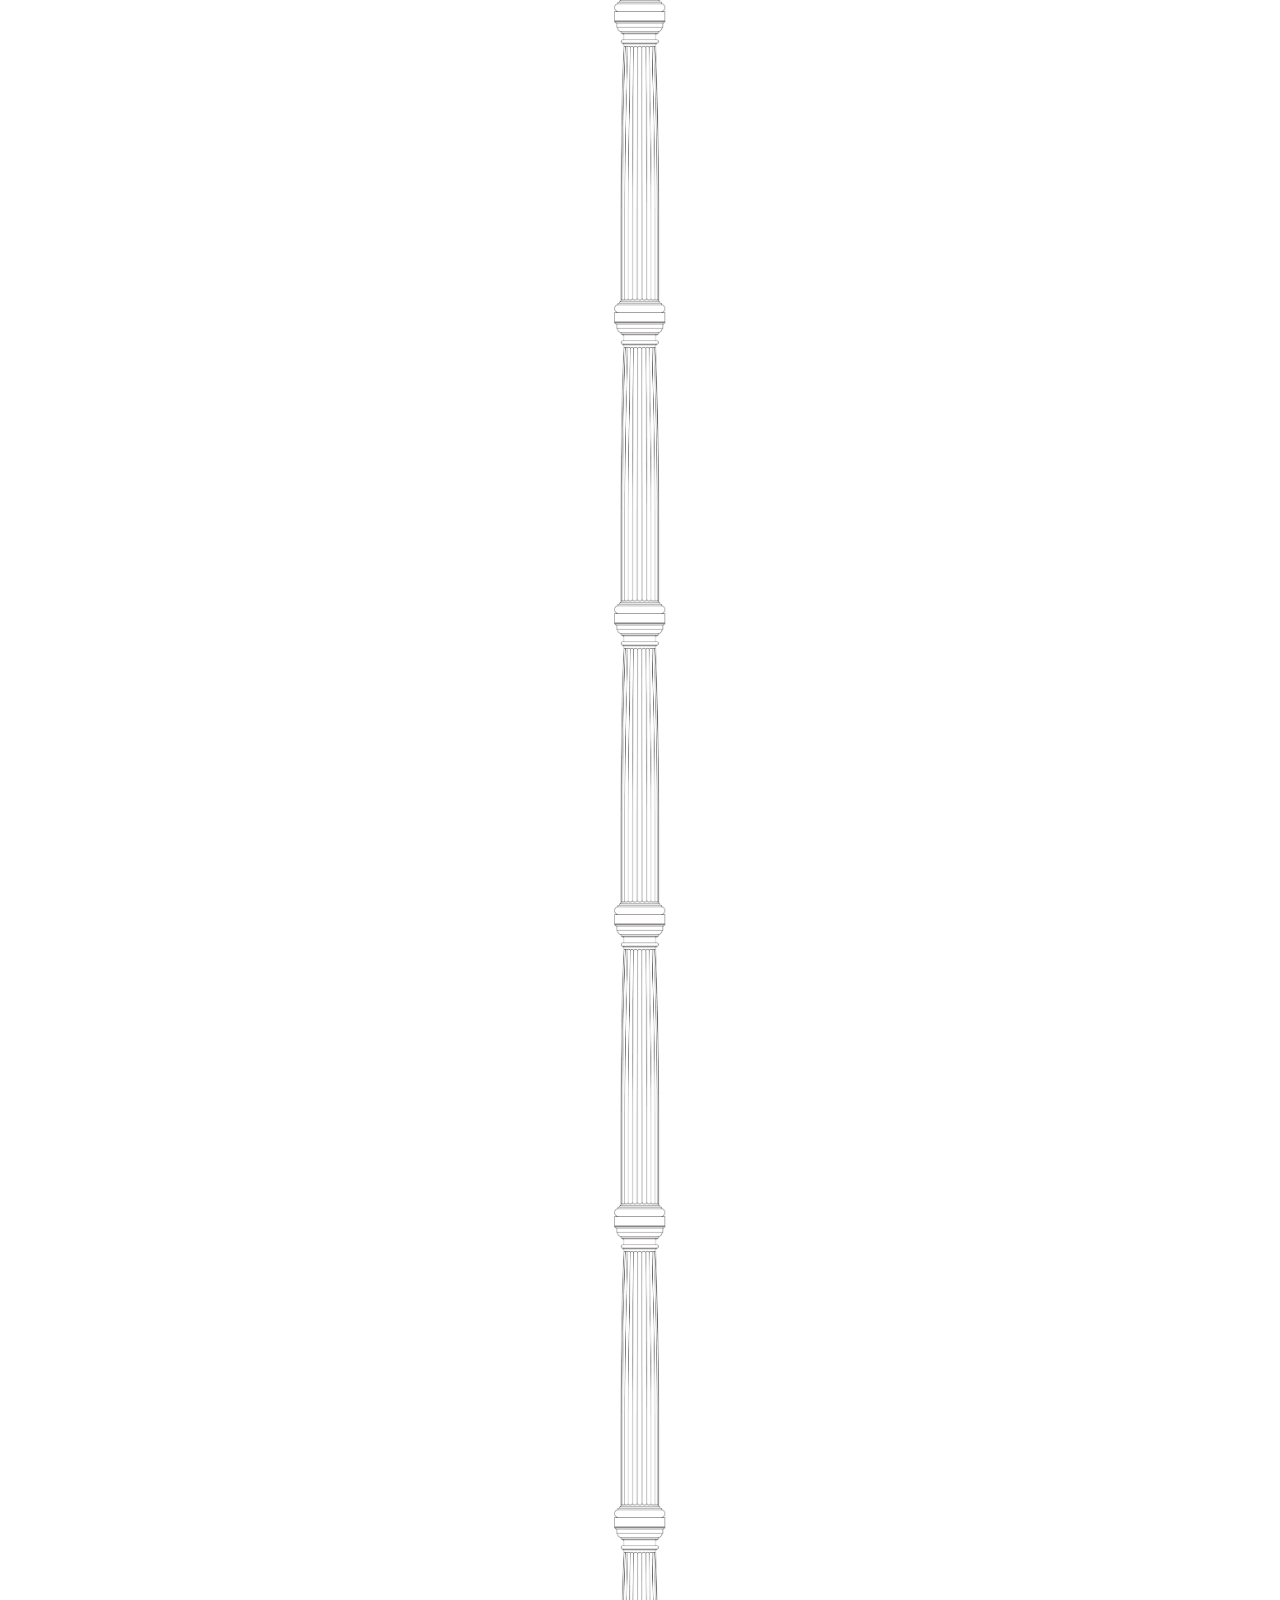
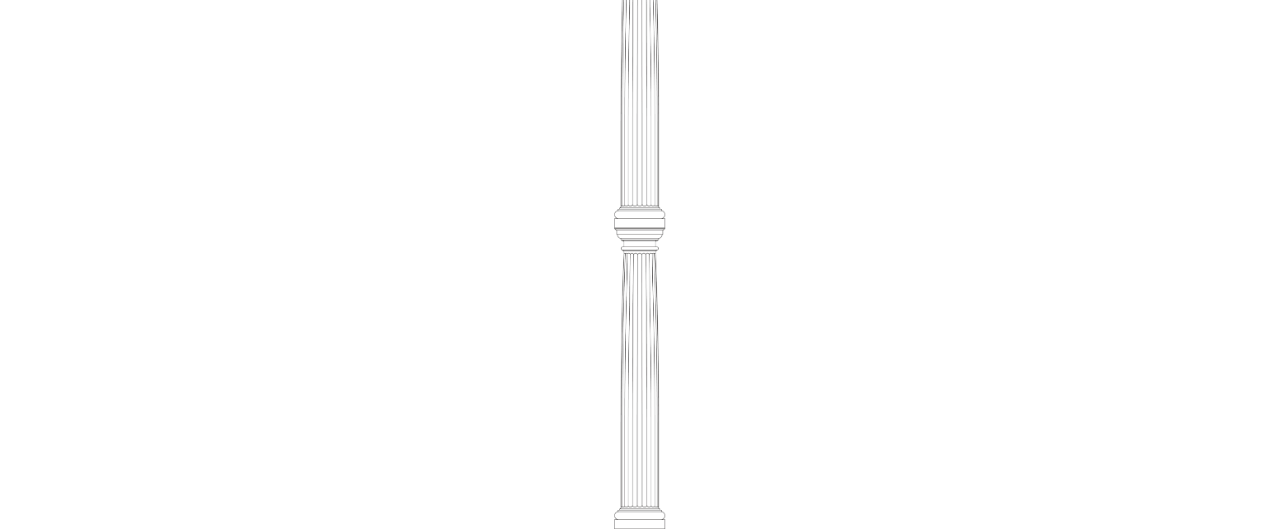
==== commit 05377c2b: "Add files via upload" ====
--- a/index.html
+++ b/index.html
@@ -51,8 +51,8 @@
         /* Mobile-specific column adjustments */
         @media (max-width: 768px) {
             .dynamic-image {
-                width: 10vw;        /* Mobile width */
-                transform: translateX(480%);  /* Mobile positioning */
+                width: 12vw;        /* Mobile width */
+                transform: translateX(460%);  /* Mobile positioning */
                 display: block;
                 z-index: 5;
                 
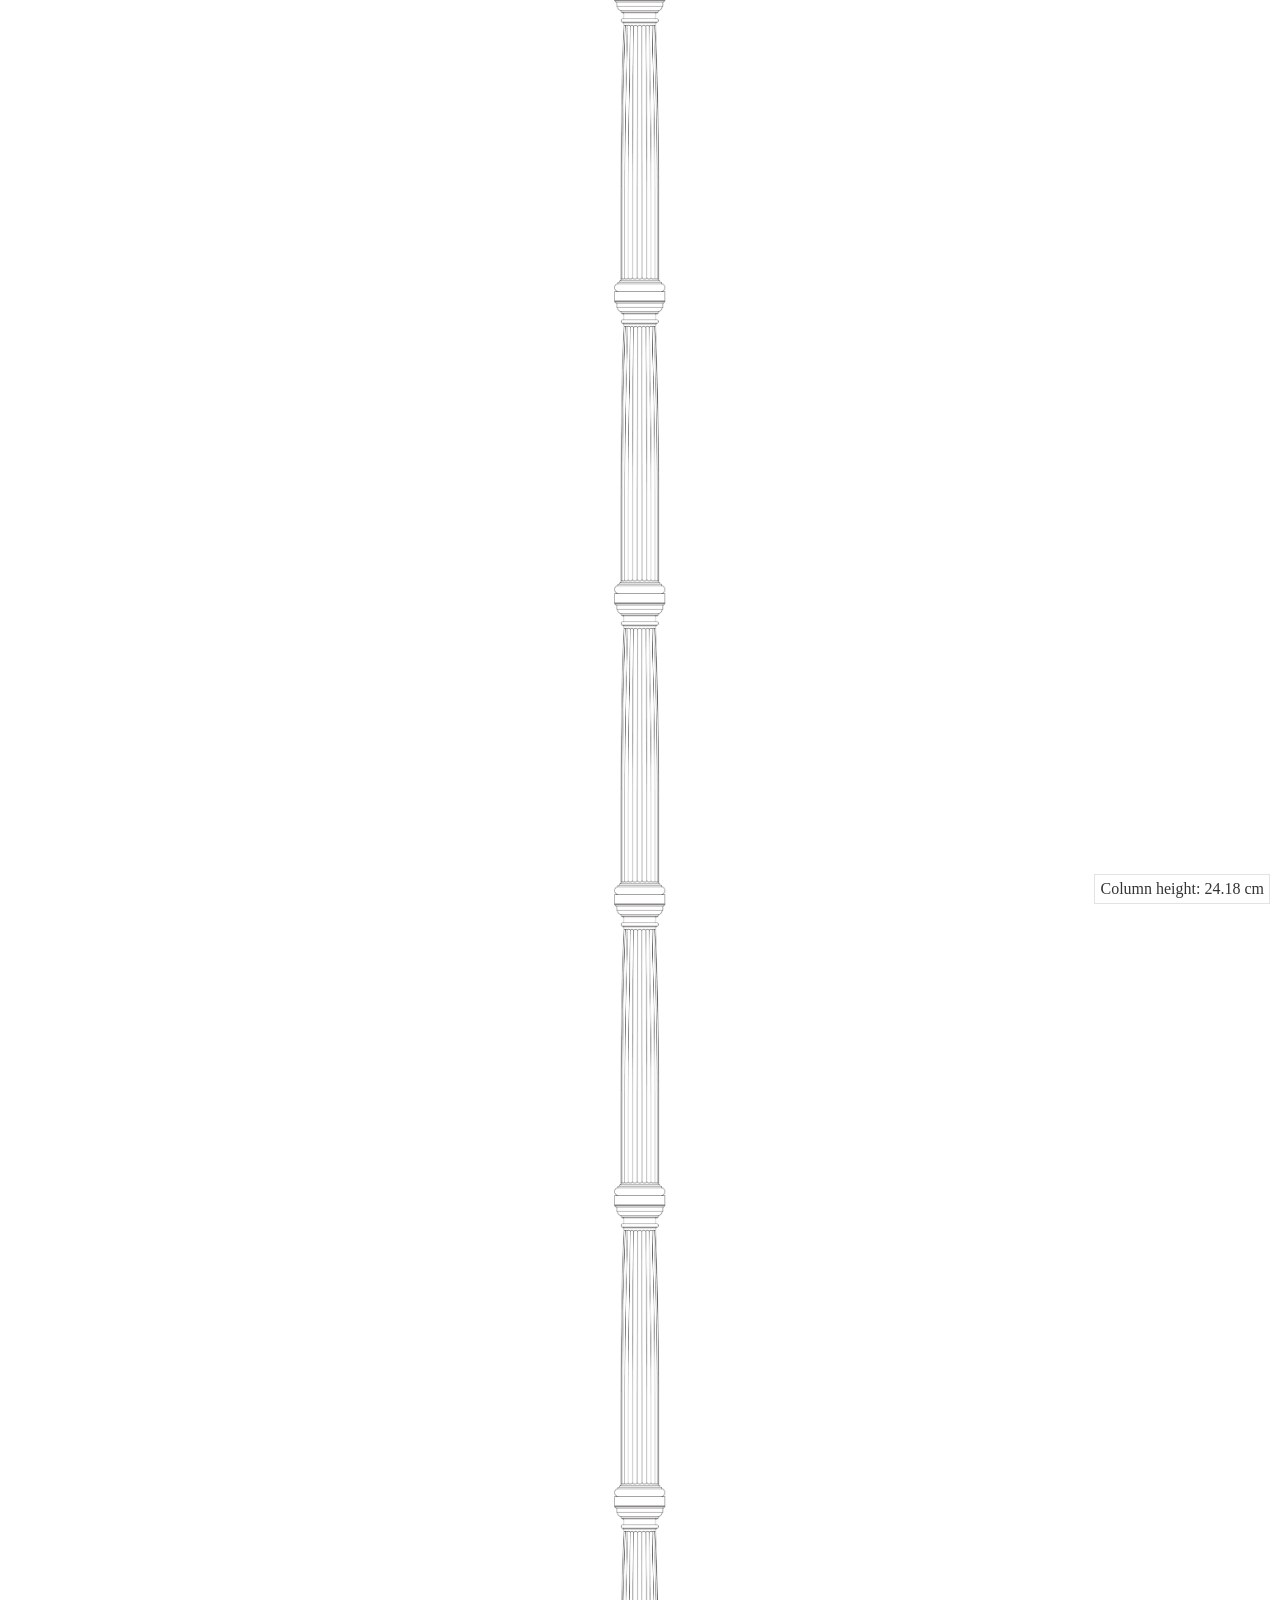
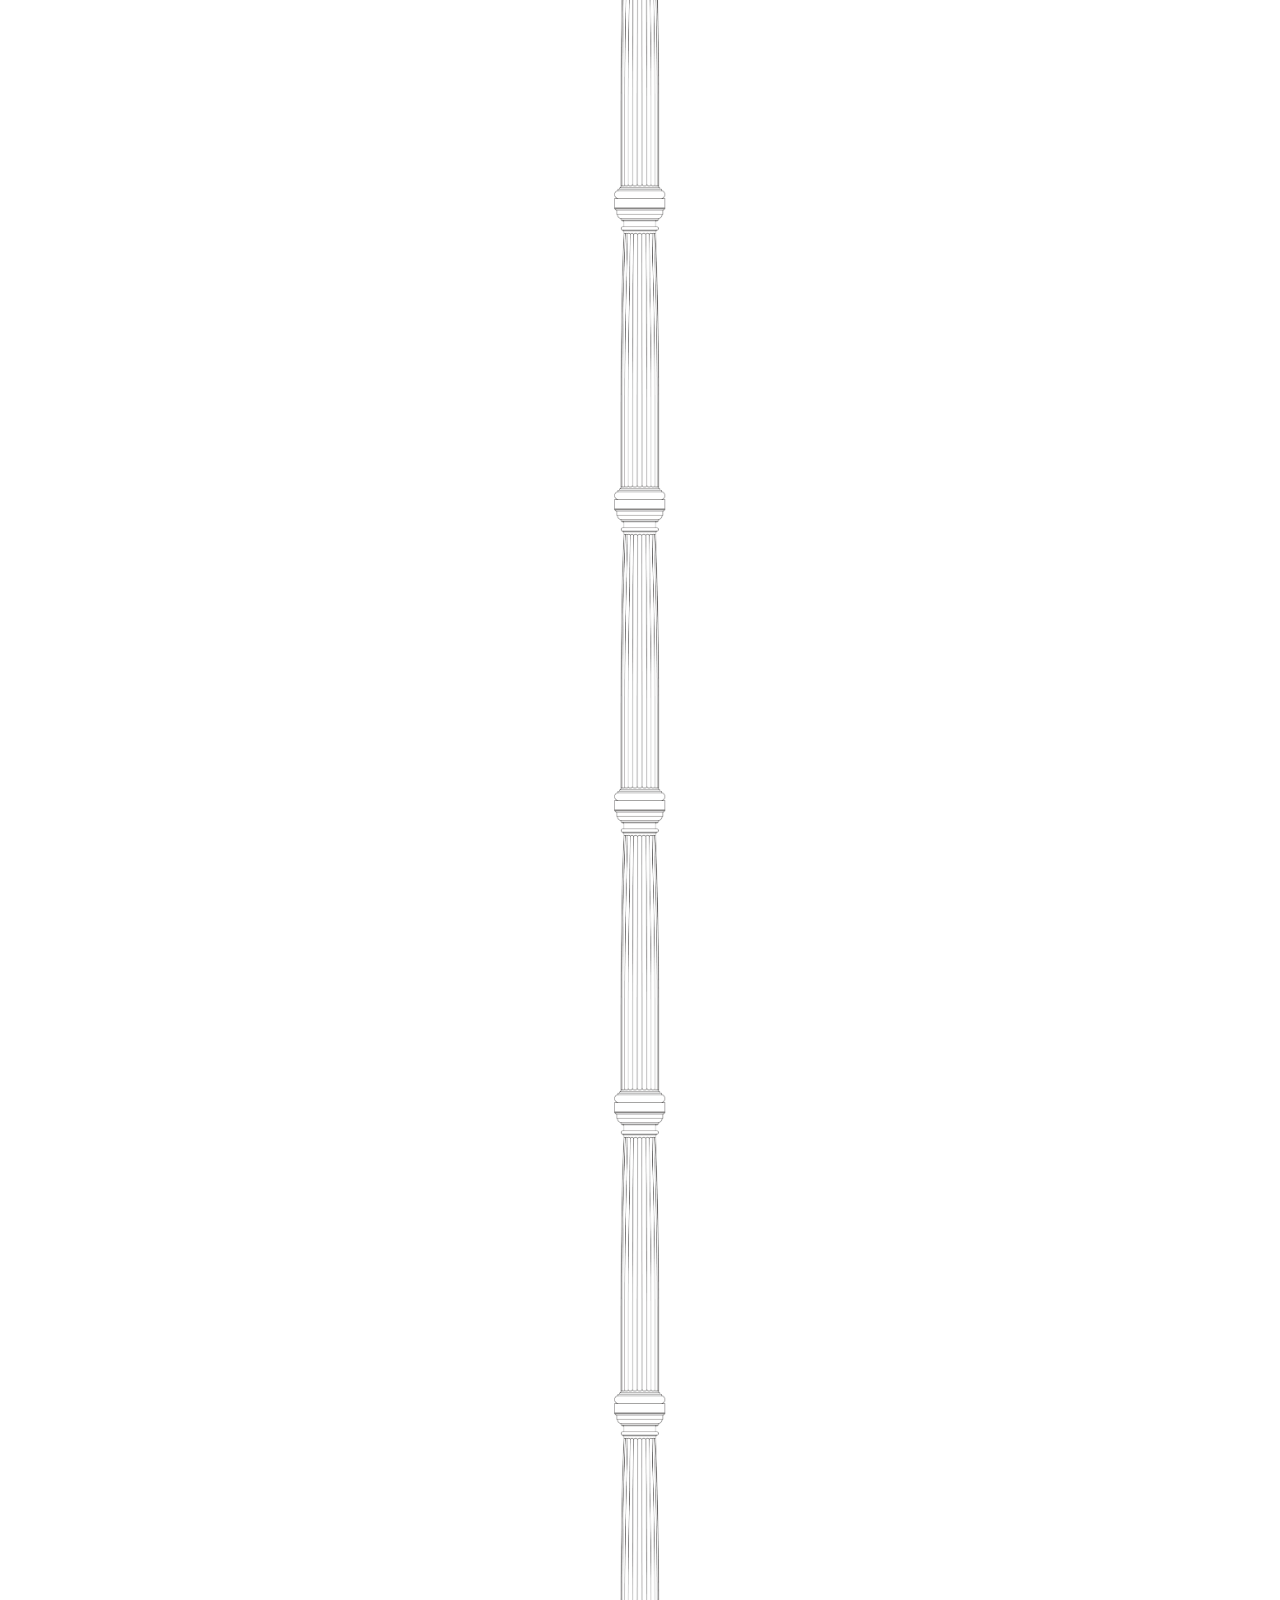
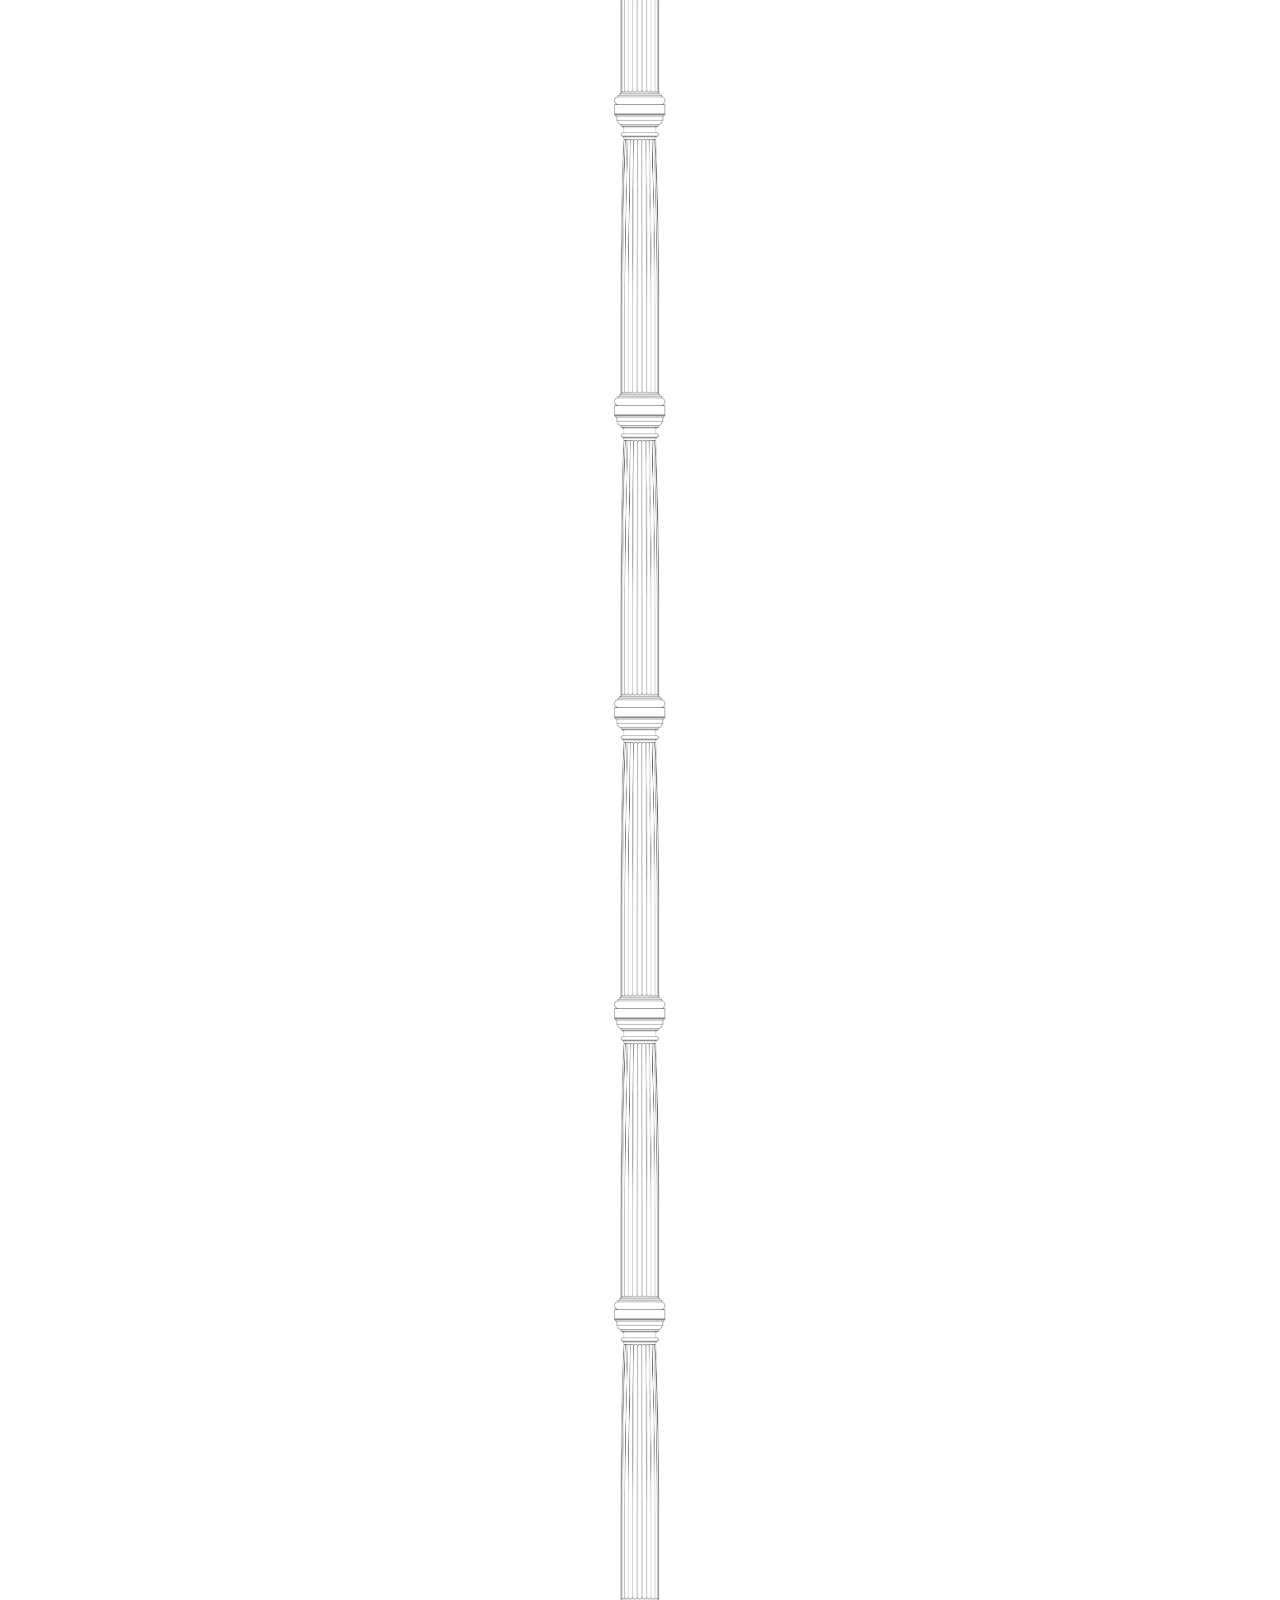
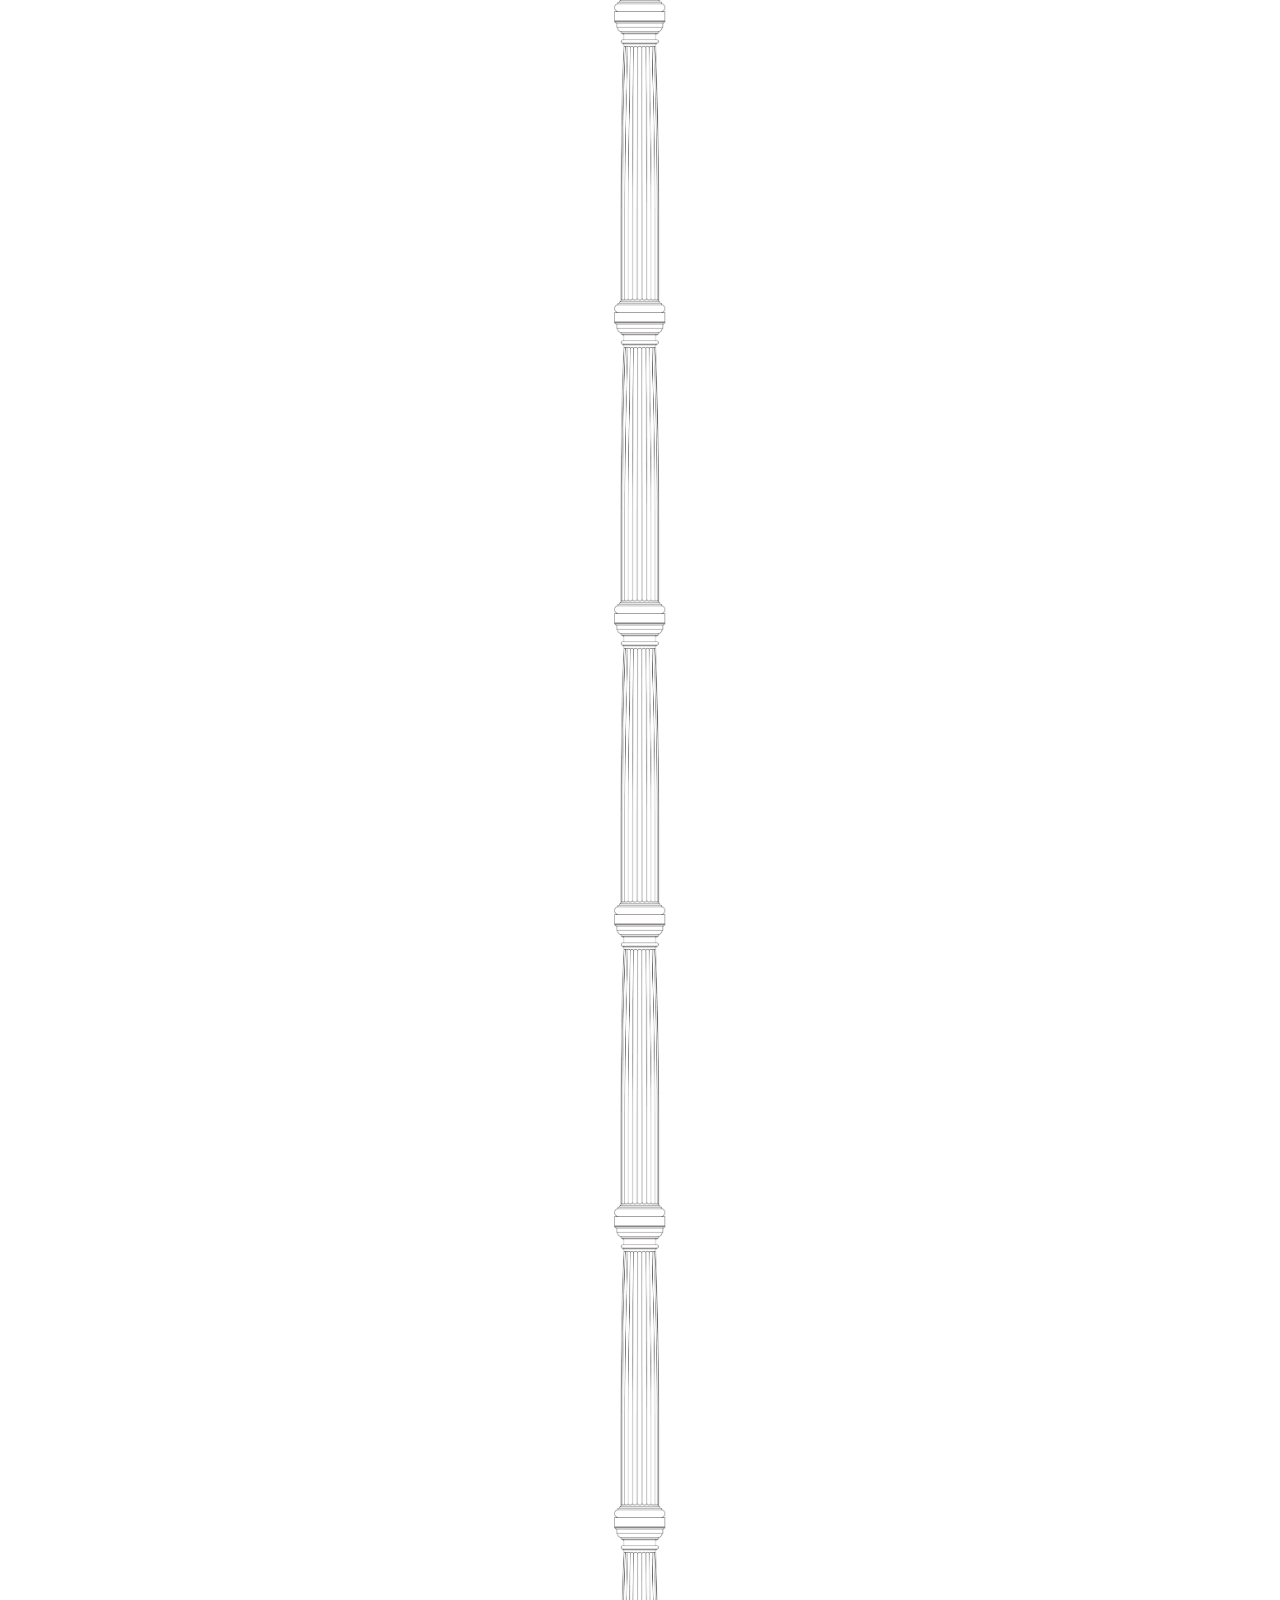
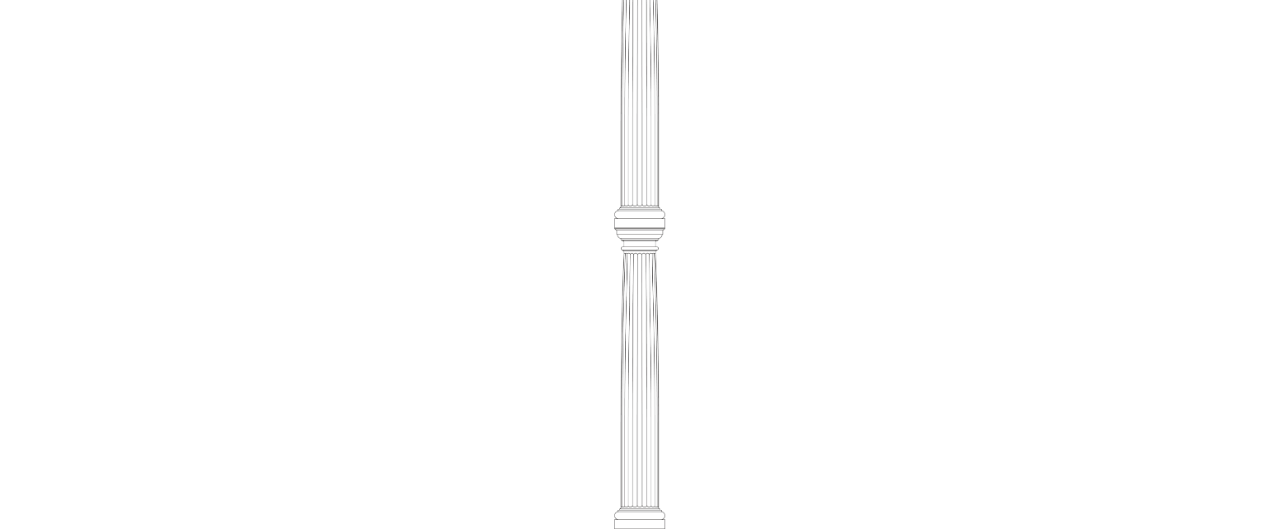
==== commit b01e8a88: "Add files via upload" ====
--- a/index.html
+++ b/index.html
@@ -21,7 +21,7 @@
             /* font: arial; */
             bottom: 10px; /* Distance from the bottom of the viewport */
             right: 10px; /* Distance from the right of the viewport */
-            background-color: white; /* Background color for visibility */
+            background-color: transparent; /* Background color for visibility */
             padding: 5px; /* Padding around the text */
             border: 1px solid #ddd; /* Optional: adds a border */
             z-index: 1001; /* Ensures it stays above other content */
@@ -45,21 +45,21 @@
             transform: translateX(1200%);
             width: 4vw;
             display: block;
-            z-index: 5;
+            z-index: 5000;
         }
 
         /* Mobile-specific column adjustments */
         @media (max-width: 768px) {
             .dynamic-image {
                 width: 12vw;        /* Mobile width */
-                transform: translateX(460%);  /* Mobile positioning */
+                transform: translateX(370%);  /* Mobile positioning */
                 display: block;
-                z-index: 5;
+                z-index: 5000;
                 
                 /* Fix iPhone overlapping */
                 margin: 0;
                 padding: 0;
-                vertical-align: top;
+               
                 line-height: 0;
             }
             
